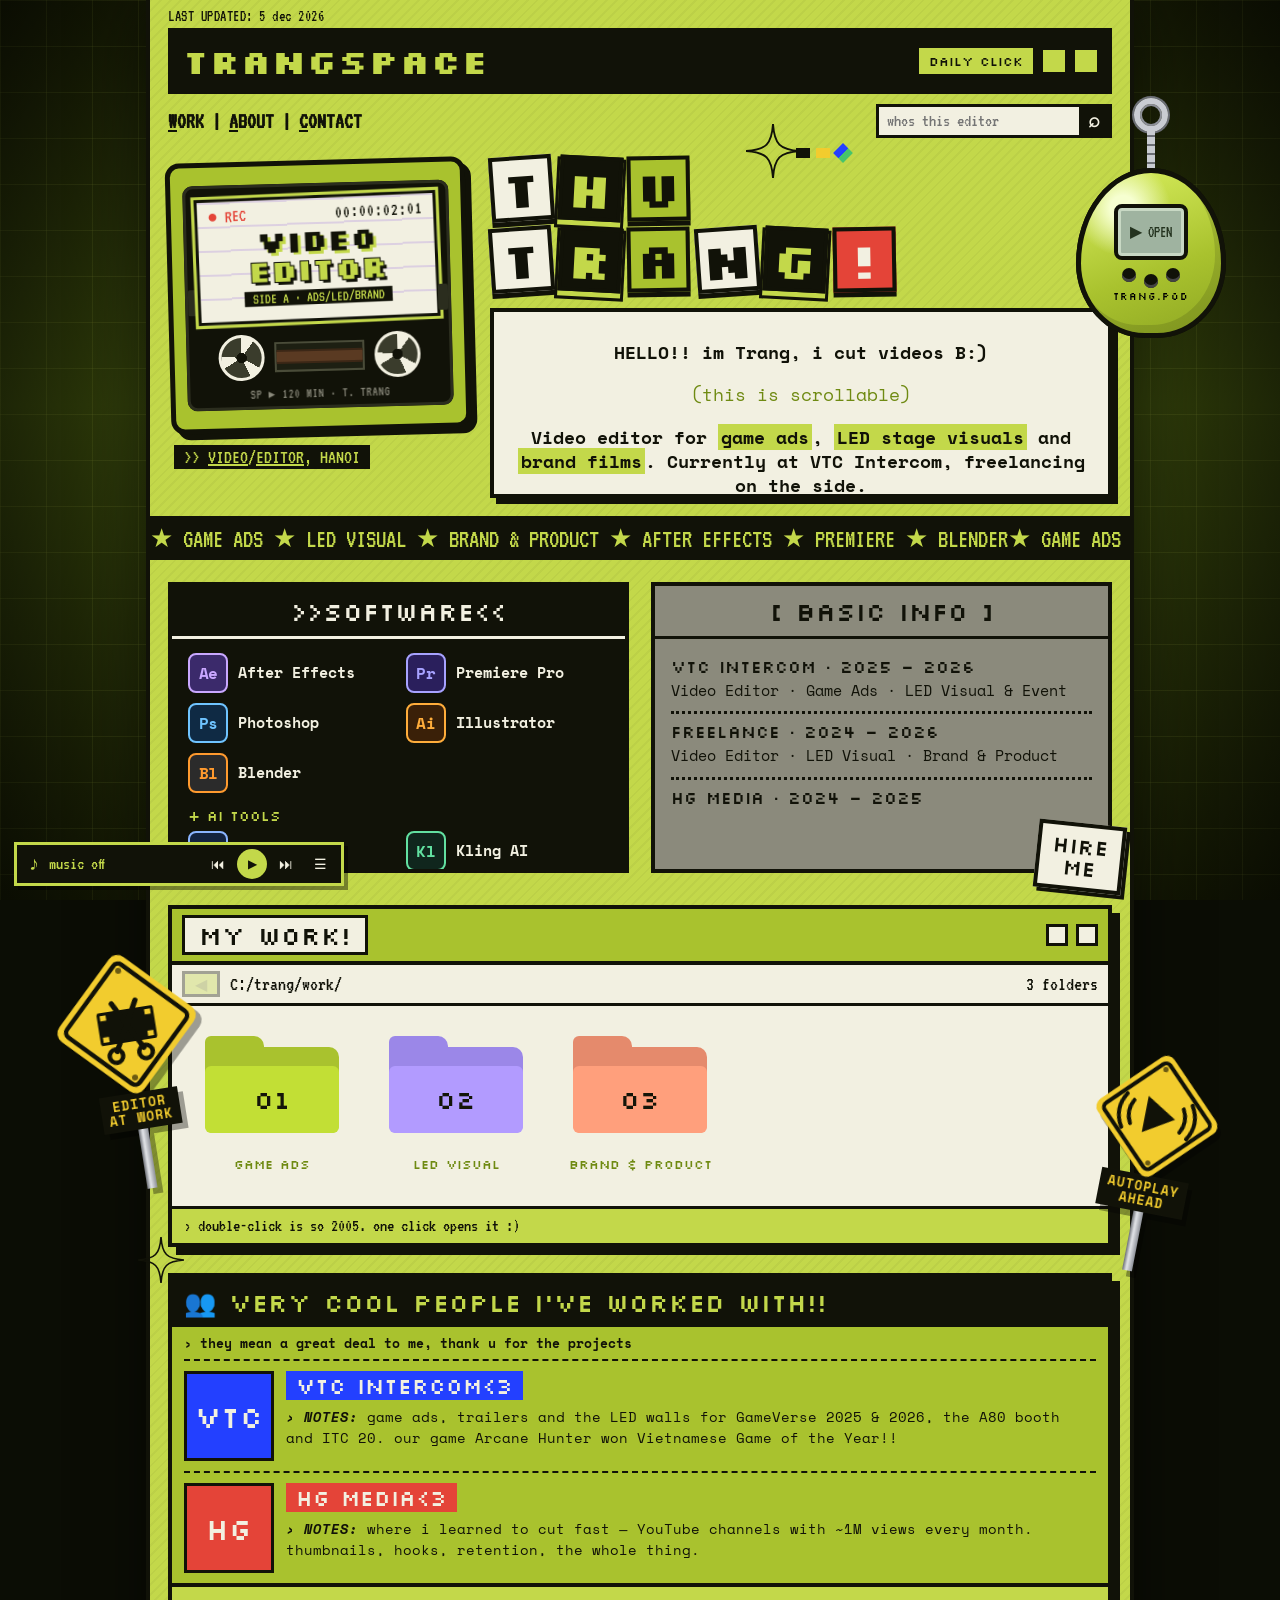
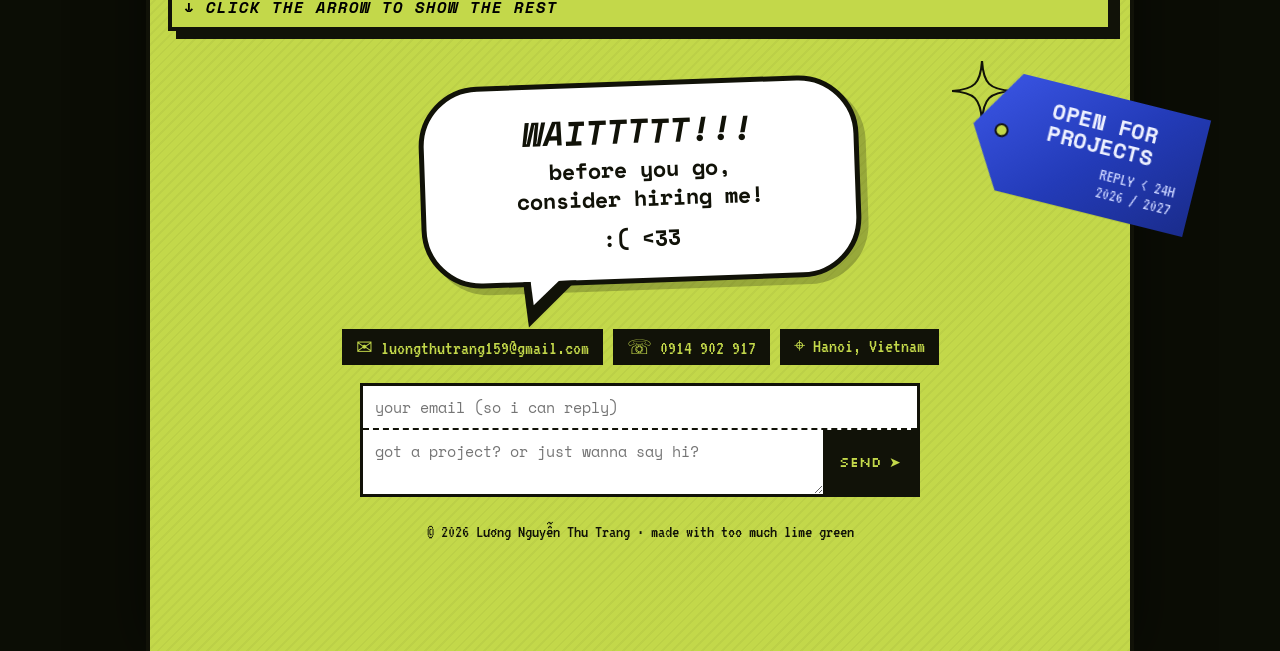
==== zine/index.html @ 5e627610 "TRANGSPACE: no links to the clean version Co-Authored-By: Claude Opus 5.5 <noreply@anthropic.com> Cl" ====
<!DOCTYPE html>
<html lang="en">
<head>
<meta charset="utf-8">
<meta name="viewport" content="width=device-width, initial-scale=1">
<title>TRANGSPACE ★ Lương Nguyễn Thu Trang — Video Editor</title>
<meta name="description" content="Thu Trang — video editor for game ads, LED visuals and brand films. The scrapbook edition.">
<link rel="preconnect" href="https://fonts.googleapis.com">
<link rel="preconnect" href="https://fonts.gstatic.com" crossorigin>
<link href="https://fonts.googleapis.com/css2?family=Silkscreen:wght@400;700&family=VT323&family=Bungee+Shade&family=Space+Mono:ital,wght@0,400;0,700;1,700&display=swap" rel="stylesheet">
<link rel="stylesheet" href="/zine/zine.css">
</head>
<body>
<div class="bg" aria-hidden="true"></div>

<div class="page">
  <!-- top bar -->
  <header class="top">
    <p class="updated">LAST UPDATED: <span id="updated"></span></p>
    <div class="titlebar">
      <a class="logo" href="/zine/">TRANGSPACE</a>
      <button class="daily" type="button" id="daily" title="Opens a random video">DAILY CLICK</button>
      <span class="sq" aria-hidden="true"></span><span class="sq" aria-hidden="true"></span>
    </div>
    <nav class="navrow" aria-label="Main">
      <a href="#work"><u>W</u>ORK</a> | <a href="#about"><u>A</u>BOUT</a> | <a href="#contact"><u>C</u>ONTACT</a>
      <label class="search"><span class="sr">Search videos</span><input id="search" type="search" placeholder="whos this editor" autocomplete="off"><span class="mag" aria-hidden="true">⌕</span></label>
    </nav>
  </header>

  <!-- hero -->
  <section class="hero" id="about">
    <button class="charm" id="charm" type="button" aria-label="Open the keychain" aria-pressed="false">
      <span class="charm-ring" aria-hidden="true"></span><span class="charm-chain" aria-hidden="true"></span>
      <span class="pod">
        <span class="pod-in"><img id="face" alt="Thu Trang" hidden><span class="pix-face" id="pix-face" aria-hidden="true"></span><span class="pod-hi">hi! it's me :)</span></span>
        <span class="pod-lid" aria-hidden="true"><span class="lid-screen"><span class="lid-txt">▶ OPEN</span></span><span class="lid-btns"><i></i><i></i><i></i></span><span class="lid-brand">trang.pod</span></span>
      </span>
    </button>
    <svg class="spark sp1" viewBox="0 0 40 40" aria-hidden="true"><path d="M20 0C21 15 25 19 40 20C25 21 21 25 20 40C19 25 15 21 0 20C15 19 19 15 20 0Z"/></svg>
    <span class="ui-glyphs" aria-hidden="true"><i class="g-sq"></i><i class="g-sq y"></i><i class="g-dia"></i></span>
    <div class="pfp">
      <div class="pfp-frame">
        <div class="tape" role="img" aria-label="VHS tape labelled Video Editor">
          <div class="tape-label">
            <div class="tape-top"><span class="rec">● REC</span><span class="tc" id="tc">00:00:00:00</span></div>
            <b class="t1">VIDEO</b>
            <b class="t2">EDITOR</b>
            <span class="side">SIDE A · ADS/LED/BRAND</span>
          </div>
          <div class="tape-body"><i class="reel"></i><span class="tape-win"><span class="tape-band"></span></span><i class="reel"></i></div>
          <span class="tape-foot">SP ▸ 120 MIN · T. TRANG</span>
        </div>
      </div>
      <p class="pfp-tag">&gt;&gt; <u>VIDEO</u>/<u>EDITOR</u>, HANOI</p>
    </div>
    <div class="hello">
      <h1 class="keys" aria-label="Thu Trang"><span class="w1"><i>T</i><i>H</i><i>U</i></span><span class="w2"><i>T</i><i>R</i><i>A</i><i>N</i><i>G</i><i class="bang">!</i></span></h1>
      <div class="scrollbox paper" tabindex="0">
        <p>HELLO!! im Trang, i cut videos B:)</p>
        <p class="hint">(this is scrollable)</p>
        <p>Video editor for <mark>game ads</mark>, <mark>LED stage visuals</mark> and <mark>brand films</mark>. Currently at VTC Intercom, freelancing on the side.</p>
        <p>~ scroll more for the stuff below ~</p>
      </div>
    </div>
  </section>

  <div class="marquee" aria-hidden="true"><div><span>★ GAME ADS ★ LED VISUAL ★ BRAND &amp; PRODUCT ★ AFTER EFFECTS ★ PREMIERE ★ BLENDER </span><span>★ GAME ADS ★ LED VISUAL ★ BRAND &amp; PRODUCT ★ AFTER EFFECTS ★ PREMIERE ★ BLENDER </span></div></div>

  <section class="row2">
    <div class="win dark">
      <h2 class="win-h">&gt;&gt;Software&lt;&lt;</h2>
      <div class="scrollbox" tabindex="0">
        <ul class="tools" id="soft"></ul>
        <p class="tools-h">+ AI TOOLS</p>
        <ul class="tools" id="ai"></ul>
      </div>
    </div>
    <div class="win grey">
      <h2 class="win-h">[ BASIC INFO ]</h2>
      <div class="scrollbox" tabindex="0" id="exp"></div>
      <span class="label-sticker">HIRE<br>ME</span>
    </div>
  </section>

  <!-- work: a file explorer -->
  <section class="win explorer" id="work" aria-labelledby="work-h">
    <figure class="sign sign-a" aria-hidden="true">
      <svg viewBox="0 0 200 200"><g transform="rotate(45 100 100)"><rect x="30" y="30" width="140" height="140" rx="14" class="sg-face"/><rect x="40" y="40" width="120" height="120" rx="8" class="sg-line"/></g>
        <circle cx="100" cy="28" r="4" class="sg-bolt"/><circle cx="100" cy="172" r="4" class="sg-bolt"/>
        <g class="sg-ico"><rect x="62" y="80" width="76" height="44" rx="3"/><g fill="#f2cc2e"><rect x="66" y="84" width="8" height="7"/><rect x="66" y="113" width="8" height="7"/><rect x="126" y="84" width="8" height="7"/><rect x="126" y="113" width="8" height="7"/></g>
          <path d="M84 70l34 64M116 70l-34 64" stroke="#111208" stroke-width="7" stroke-linecap="round"/><circle cx="80" cy="140" r="9" fill="none" stroke="#111208" stroke-width="6"/><circle cx="120" cy="140" r="9" fill="none" stroke="#111208" stroke-width="6"/></g></svg>
      <figcaption>EDITOR<br>AT WORK</figcaption>
    </figure>
    <figure class="sign sign-b" aria-hidden="true">
      <svg viewBox="0 0 200 200"><g transform="rotate(45 100 100)"><rect x="30" y="30" width="140" height="140" rx="14" class="sg-face"/><rect x="40" y="40" width="120" height="120" rx="8" class="sg-line"/></g>
        <circle cx="100" cy="28" r="4" class="sg-bolt"/><circle cx="100" cy="172" r="4" class="sg-bolt"/>
        <g class="sg-ico"><path d="M82 72v56l46-28z"/><path d="M62 82q-10 18 0 36M50 74q-16 26 0 52M138 82q10 18 0 36M150 74q16 26 0 52" fill="none" stroke="#111208" stroke-width="6" stroke-linecap="round"/></g></svg>
      <figcaption>AUTOPLAY<br>AHEAD</figcaption>
    </figure>
    <svg class="spark sp2" viewBox="0 0 40 40" aria-hidden="true"><path d="M20 0C21 15 25 19 40 20C25 21 21 25 20 40C19 25 15 21 0 20C15 19 19 15 20 0Z"/></svg>
    <div class="xp-title"><h2 id="work-h">MY WORK!</h2><span class="sq" aria-hidden="true"></span><span class="sq" aria-hidden="true"></span></div>
    <div class="xp-bar"><button type="button" id="xp-back" aria-label="Back">◀</button><span id="xp-path">C:/trang/work/</span><span id="xp-count"></span></div>
    <div class="xp-files" id="xp-files" aria-live="polite"></div>
    <p class="xp-foot" id="xp-foot"></p>
  </section>


  <section class="win people" aria-labelledby="ppl-h">
    <h2 class="ppl-h" id="ppl-h"><span aria-hidden="true">👥</span> VERY COOL PEOPLE I'VE WORKED WITH!!</h2>
    <p class="ppl-sub">› they mean a great deal to me, thank u for the projects</p>
    <div class="ppl-list" id="ppl"></div>
    <button class="ppl-more" type="button" id="ppl-more">↓ <i>CLICK THE ARROW TO SHOW THE REST</i></button>
  </section>

  <section class="bye" id="contact">
    <a class="arrow-sign" href="#ask" aria-label="Open for projects — write to me">
      <span class="as-pin" aria-hidden="true"></span>
      <span class="as-t">OPEN FOR<br>PROJECTS</span>
      <span class="as-d">REPLY &lt; 24H<br>2026 / 2027</span>
    </a>
    <svg class="spark sp3" viewBox="0 0 40 40" aria-hidden="true"><path d="M20 0C21 15 25 19 40 20C25 21 21 25 20 40C19 25 15 21 0 20C15 19 19 15 20 0Z"/></svg>
    <div class="bubble">
      <p class="b1"><i>WAITTTTT!!!</i></p>
      <p class="b2">before you go,<br>consider hiring me!</p>
      <p class="face">:( &lt;33</p>
    </div>
    <div class="contact-pills">
      <button type="button" class="pill" id="mail"></button>
      <a class="pill" id="tel"></a>
      <span class="pill" id="loc"></span>
    </div>
    <form class="ask" id="ask">
      <label class="sr" for="q-from">Your email</label>
      <input id="q-from" type="email" required placeholder="your email (so i can reply)" autocomplete="email">
      <label class="sr" for="q">Message</label>
      <textarea id="q" required rows="2" placeholder="got a project? or just wanna say hi?"></textarea>
      <button type="submit" aria-label="Send message">SEND ➤</button>
      <p class="ask-status" id="ask-status" role="status"></p>
    </form>
    <p class="foot">© <span id="yr"></span> Lương Nguyễn Thu Trang · made with too much lime green</p>
  </section>
</div>

<!-- video player window -->
<div class="player" id="player" hidden>
  <div class="pl-win" role="dialog" aria-modal="true" aria-labelledby="pl-title">
    <div class="xp-title"><h2 id="pl-title">player.exe</h2><button type="button" class="pl-x" data-close aria-label="Close">✕</button></div>
    <div class="pl-screen" id="pl-screen"></div>
    <div class="pl-bar"><button type="button" data-step="-1" aria-label="Previous video">◀ PREV</button><span id="pl-count"></span><button type="button" data-step="1" aria-label="Next video">NEXT ▶</button></div>
  </div>
</div>
<!-- mini music player, bottom-left corner -->
<aside class="mini" id="mini" aria-label="Music player">
  <div class="mini-list" id="mini-list" hidden><p class="mini-lh">&gt;&gt; BANGER MUSIC !!</p><ol id="tracks"></ol></div>
  <div class="mini-bar">
    <span class="mini-ico" aria-hidden="true">♪</span>
    <span class="mini-now" id="now">music off</span>
    <button type="button" data-m="prev" aria-label="Previous song">⏮</button>
    <button type="button" data-m="play" class="mini-play" aria-label="Play">▶</button>
    <button type="button" data-m="next" aria-label="Next song">⏭</button>
    <button type="button" data-m="list" aria-label="Show playlist" aria-expanded="false">☰</button>
  </div>
</aside>
<audio id="bgm" preload="none"></audio>

<script src="/data.js"></script>
<script src="/zine/zine.js"></script>
</body>
</html>
---- zine/zine.css ----
/* TRANGSPACE — the scrapbook edition: lime + black, pixel type, old-web windows */
:root {
  --lime: #c3d84a; --lime-2: #a9c22e; --lime-d: #6f8a12; --ink: #111208; --cream: #f2f0e1; --grey: #8b8a7c;
  --purple: #7a3fe0; --red: #e44438; --blue: #2340ff;
  --pix: "Silkscreen", monospace; --mono: "Space Mono", monospace; --term: "VT323", monospace;
}
* { box-sizing: border-box; }
html { scroll-behavior: smooth; }
body { margin: 0; color: var(--ink); font: 15px/1.45 var(--mono); background: #0b0d05; min-height: 100vh; overflow-x: hidden; }
.sr { position: absolute; width: 1px; height: 1px; overflow: hidden; clip: rect(0 0 0 0); }
a { color: inherit; }
button { font: inherit; cursor: pointer; }

/* background: lime grid fading to black at the sides */
.bg { position: fixed; inset: 0; z-index: -1; pointer-events: none;
  background:
    radial-gradient(ellipse 60% 120% at 50% 50%, transparent 30%, rgba(0,0,0,.85) 100%),
    linear-gradient(rgba(195,216,74,.22) 1px, transparent 1px) 0 0 / 46px 46px,
    linear-gradient(90deg, rgba(195,216,74,.22) 1px, transparent 1px) 0 0 / 46px 46px,
    linear-gradient(180deg, #2c3509, #536a12 45%, #2c3509); }

.page { width: min(980px, 100% - 24px); margin: 0 auto; padding: 8px 0 110px;
  background: repeating-linear-gradient(135deg, rgba(0,0,0,.035) 0 2px, transparent 2px 7px), var(--lime);
  box-shadow: 0 0 0 4px var(--ink), 0 0 60px rgba(0,0,0,.6); position: relative; }

/* ---------- top bar ---------- */
.top { padding: 0 18px; }
.updated { margin: 0 0 4px; font: 16px var(--term); letter-spacing: .5px; }
.titlebar { display: flex; align-items: center; gap: 10px; background: var(--ink); padding: 8px 12px; border: 3px solid var(--ink); }
.logo { font: 700 clamp(22px, 4vw, 34px) var(--pix); color: var(--lime); text-decoration: none; letter-spacing: 1px; margin-right: auto; }
.daily { font: 400 13px var(--pix); background: var(--lime); color: var(--ink); border: 0; padding: 5px 10px; }
.daily:hover { background: var(--cream); }
.sq { width: 22px; height: 22px; background: var(--lime); display: inline-block; flex: none; }
.navrow { display: flex; align-items: center; flex-wrap: wrap; gap: 8px; margin: 10px 0 0; font: 700 17px var(--term); font-size: 22px; }
.navrow a { text-decoration: none; } .navrow a:hover { background: var(--ink); color: var(--lime); }
.search { margin-left: auto; display: flex; align-items: center; background: var(--cream); border: 3px solid var(--ink); }
.search input { border: 0; background: transparent; font: 18px var(--term); padding: 2px 8px; width: 200px; outline: none; }
.mag { background: var(--ink); color: var(--cream); width: 30px; text-align: center; font-size: 20px; line-height: 28px; }

/* ---------- shared window bits ---------- */
.win { position: relative; border: 4px solid var(--ink); }
.win-h { margin: 0; padding: 8px 10px; font: 400 clamp(20px, 2.6vw, 26px) var(--pix); text-align: center; border-bottom: 3px solid currentColor; }
.win-h.left { text-align: left; display: inline-block; border: 0; background: var(--ink); color: var(--lime); padding: 2px 12px; margin: -2px 0 8px -2px; font-size: 18px; }
.dark { background: var(--ink); color: var(--cream); }
.grey { background: var(--grey); color: var(--ink); }
.scrollbox { max-height: 170px; overflow-y: auto; padding: 10px 16px; font: 700 18px/1.35 var(--mono); }
.scrollbox::-webkit-scrollbar { width: 16px; } .scrollbox { scrollbar-width: auto; scrollbar-color: var(--cream) transparent; }
.scrollbox::-webkit-scrollbar-thumb { background: var(--cream); border: 3px solid var(--ink); }
.scrollbox::-webkit-scrollbar-track { background: rgba(255,255,255,.12); }
.scrollbox:focus-visible { outline: 3px dashed var(--lime); outline-offset: -6px; }
.center { text-align: center; } .dim { opacity: .75; font-size: 15px; }
/* software tiles */
.tools { list-style: none; margin: 4px 0; padding: 0; display: grid; grid-template-columns: repeat(auto-fill, minmax(150px, 1fr)); gap: 10px 14px; }
.tools li { display: flex; align-items: center; gap: 10px; font: 700 15px/1.15 var(--mono); }
.app { flex: none; width: 40px; height: 40px; display: grid; place-items: center; border: 2px solid; border-radius: 8px; font: 700 16px var(--mono); letter-spacing: -.5px; }
.tools-h { margin: 14px 0 6px; font: 400 14px var(--pix); color: var(--lime); }
.row2 .dark .scrollbox { max-height: 230px; }
mark { background: var(--lime); color: var(--ink); padding: 0 3px; }

/* ---------- hero ---------- */
.hero { position: relative; display: grid; grid-template-columns: 300px 1fr; gap: 22px; padding: 22px 18px 18px; align-items: start; }
.pfp { position: relative; }
.pfp-frame { background: var(--lime-2); border: 5px solid var(--ink); border-radius: 14px; padding: 18px 12px; box-shadow: 6px 6px 0 var(--ink); rotate: -1.5deg; }
/* VHS tape (replaces the old sticker) */
.tape { position: relative; background: var(--ink); border-radius: 10px; padding: 12px 12px 8px; box-shadow: inset 0 0 0 3px #2b2d1e; }
.tape::before, .tape::after { content: ""; position: absolute; top: 46%; width: 10px; height: 26px; background: #2b2d1e; border-radius: 2px; }
.tape::before { left: 3px; } .tape::after { right: 3px; }
.tape-label { background: var(--cream); border: 3px solid var(--ink); outline: 3px solid var(--lime); padding: 6px 10px 8px; text-align: center; rotate: -1deg;
  background-image: repeating-linear-gradient(0deg, transparent 0 22px, rgba(122,63,224,.18) 22px 24px); }
.tape-top { display: flex; justify-content: space-between; font: 18px/1 var(--term); margin-bottom: 4px; }
.rec { color: var(--red); animation: blink 1s steps(1) infinite; }
.tc { letter-spacing: 1px; }
.tape-label { container-type: inline-size; }
/* sized to the label's own width so the wide pixel font never runs past the edge ("EDITOR" = 6 wide letters) */
.tape-label b { display: block; font: 700 30px/.95 var(--pix); font-size: min(14cqi, 50px); letter-spacing: 0; white-space: nowrap; }
.t1 { color: var(--ink); text-shadow: 3px 3px 0 var(--lime); }
.t2 { color: var(--lime); -webkit-text-stroke: 2px var(--ink); paint-order: stroke fill; text-shadow: 3px 3px 0 var(--ink); }
.side { display: inline-block; margin-top: 6px; font: 15px var(--term); white-space: nowrap; max-width: 100%; overflow: hidden; background: var(--ink); color: var(--lime); padding: 0 8px; }
.tape-body { display: flex; align-items: center; justify-content: center; gap: 10px; margin: 12px auto 6px; }
.reel { width: 46px; height: 46px; border-radius: 50%; background:
    radial-gradient(circle, var(--ink) 0 18%, transparent 19%),
    conic-gradient(var(--cream) 0 10%, #3a3c2c 0 33.3%, var(--cream) 0 43.3%, #3a3c2c 0 66.6%, var(--cream) 0 76.6%, #3a3c2c 0);
  border: 3px solid var(--cream); animation: spin 2.4s linear infinite; }
.tape-win { width: 90px; height: 30px; background: #1d1f12; border: 2px solid #4a4c39; display: grid; place-items: center; overflow: hidden; }
.tape-band { width: 140%; height: 10px; background: #5a3a22; box-shadow: 0 0 0 2px #3c2716; }
.tape-foot { display: block; text-align: center; font: 13px var(--term); color: var(--grey); letter-spacing: 1px; }
.pfp-frame:hover .reel { animation-duration: .6s; }   /* fast-forward on hover */
@keyframes spin { to { rotate: 360deg; } }
@keyframes blink { 50% { opacity: 0; } }
@media (prefers-reduced-motion: reduce) { .reel, .rec { animation: none; } }
.pfp-tag { display: inline-block; margin: 14px 0 0 6px; background: var(--ink); color: var(--lime); font: 20px var(--term); padding: 2px 10px; }
.deco-star { position: absolute; width: 70px; filter: brightness(0); }
.s1 { left: -34px; bottom: -40px; rotate: -18deg; }
.hello { position: relative; }
.keys { margin: -4px 0 16px; display: flex; flex-wrap: wrap; gap: 6px 22px; font: 700 clamp(30px, 4.6vw, 50px)/1 var(--pix); }
.keys span { display: flex; gap: 6px; }
.keys i { font-style: normal; display: grid; place-items: center; width: 1.25em; height: 1.3em; border: 4px solid var(--ink); box-shadow: 0 5px 0 var(--ink);
  background: var(--cream); color: var(--ink); transition: translate .12s, box-shadow .12s; }
.keys i:nth-child(3n+1) { rotate: -4deg; } .keys i:nth-child(3n+2) { rotate: 3deg; background: var(--ink); color: var(--lime); border-color: var(--ink); box-shadow: 0 5px 0 var(--lime), 0 5px 0 3px var(--ink); }
.keys i:nth-child(3n) { rotate: -1deg; background: var(--lime-2); }
.keys .bang { background: var(--red) !important; color: var(--cream) !important; }
.keys i:hover { translate: 0 5px; box-shadow: 0 0 0 var(--ink); }   /* press the key */
.paper { background: var(--cream); border: 4px solid var(--ink); box-shadow: 6px 6px 0 var(--ink); text-align: center; max-height: 190px; }
.paper .hint { color: var(--lime-d); font-weight: 400; }

.marquee { overflow: hidden; background: var(--ink); color: var(--lime); font: 26px var(--term); white-space: nowrap; border-block: 3px solid var(--ink); }
.marquee div { display: inline-flex; animation: marq 22s linear infinite; }
.marquee span { padding: 4px 0; }
@keyframes marq { to { transform: translateX(-50%); } }

.row2 { display: grid; grid-template-columns: 1fr 1fr; gap: 22px; padding: 22px 18px; }
.exp-item { padding: 6px 0 10px; border-bottom: 3px dotted var(--ink); }
.exp-item:last-child { border: 0; }
.exp-item b { font: 400 17px var(--pix); display: block; }
.exp-item span { font: 400 15px var(--mono); }
.label-sticker { position: absolute; right: -16px; bottom: -22px; background: var(--cream); color: var(--ink); border: 4px solid var(--ink);
  font: 400 22px/1 var(--pix); padding: 8px 12px; rotate: 6deg; box-shadow: 4px 4px 0 var(--ink); text-align: center; }

/* ---------- work explorer ---------- */
.explorer { margin: 10px 18px 26px; background: var(--cream); box-shadow: 8px 8px 0 var(--ink); }
.xp-title { display: flex; align-items: center; gap: 8px; background: var(--lime-2); border-bottom: 4px solid var(--ink); padding: 6px 10px; }
.xp-title h2 { margin: 0 auto 0 0; font: 400 26px var(--pix); background: var(--cream); border: 3px solid var(--ink); padding: 0 14px; }
.xp-title .sq { background: var(--cream); border: 3px solid var(--ink); }
.xp-bar { display: flex; align-items: center; gap: 10px; padding: 6px 10px; border-bottom: 3px solid var(--ink); font: 20px var(--term); }
.xp-bar button { border: 3px solid var(--ink); background: var(--lime); padding: 0 10px; font: 16px var(--pix); }
.xp-bar button:disabled { opacity: .35; cursor: default; }
#xp-path { flex: 1; overflow: hidden; text-overflow: ellipsis; white-space: nowrap; }
.xp-files { display: grid; grid-template-columns: repeat(auto-fill, minmax(150px, 1fr)); gap: 20px 16px; padding: 18px 16px; min-height: 200px; }
.file { display: flex; flex-direction: column; align-items: center; gap: 6px; border: 0; background: none; padding: 6px; text-align: center; color: var(--ink); }
.file:hover, .file:focus-visible { background: rgba(195,216,74,.5); outline: 2px dotted var(--ink); }
.file .thumb { width: 100%; aspect-ratio: 1; display: grid; place-items: center; background: var(--ink) center / cover; border: 3px solid var(--ink);
  box-shadow: 4px 4px 0 rgba(0,0,0,.25); overflow: hidden; position: relative; }
.file .thumb.v { aspect-ratio: 9 / 13; } .file .thumb.w { aspect-ratio: 16 / 10; }
.file .thumb video { width: 100%; height: 100%; object-fit: cover; }
.file .thumb .pv { position: absolute; inset: 0; width: 100%; height: 100%; border: 0; object-fit: cover; pointer-events: none; }
.file .thumb iframe.pv { width: 300%; left: -100%; }           /* fill the square: crop the sides of a 16:9 player */
.file .thumb.v iframe.pv { width: 100%; left: 0; height: 100%; }
.file.loading .thumb::before { content: "loading…"; position: absolute; left: 6px; top: 4px; z-index: 1; font: 15px var(--term); color: var(--lime); background: var(--ink); padding: 0 4px; }
.file.playing .thumb { outline: 3px solid var(--lime); outline-offset: 2px; }
.file.playing .thumb::after { content: "● LIVE"; color: var(--red); font: 14px var(--term); z-index: 1; }
.file .thumb::after { content: "▶"; position: absolute; right: 6px; bottom: 4px; color: var(--lime); font-size: 14px; text-shadow: 1px 1px 0 var(--ink); }
.file.folder .thumb { background: none; border: 0; box-shadow: none; aspect-ratio: 1.3; }
.file.folder .thumb::after { content: none; }
.fold { width: 86%; height: 72%; position: relative; background: var(--grey); border-radius: 4px 10px 8px 8px; }
.fold::before { content: ""; position: absolute; left: 0; top: -12%; width: 44%; height: 20%; background: inherit; border-radius: 6px 10px 0 0; }
.fold i { position: absolute; inset: 22% 0 0; background: inherit; filter: brightness(1.15); border-radius: 6px; display: grid; place-items: center; font: 400 26px var(--pix); color: var(--ink); font-style: normal; }
.folder.c1 .fold { background: var(--lime-2); } .folder.c2 .fold { background: #9b87e8; } .folder.c3 .fold { background: #e58a6c; }
.file .name { font: 18px/1.05 var(--term); word-break: break-word; }
.file.folder .name { font: 400 13px var(--pix); color: var(--lime-d); }
.file.ph .thumb { background: repeating-linear-gradient(45deg, #2a2b22 0 8px, #34352b 8px 16px); color: var(--grey); font: 15px var(--term); }
.xp-foot { margin: 0; padding: 8px 12px; border-top: 3px solid var(--ink); font: 18px var(--term); background: var(--lime); }
.xp-foot a { font-weight: 700; }
.xp-empty { grid-column: 1 / -1; font: 22px var(--term); text-align: center; padding: 30px; }

/* ---------- people ---------- */
.people { margin: 0 18px 30px; background: var(--lime-2); box-shadow: 8px 8px 0 var(--ink); }
.ppl-h { margin: 0; background: var(--ink); color: var(--lime); font: 400 clamp(18px, 2.4vw, 26px) var(--pix); padding: 8px 12px; }
.ppl-sub { margin: 6px 12px; font: 700 13px var(--mono); }
.ppl-list { padding: 0 12px; }
.person { display: grid; grid-template-columns: 90px 1fr; gap: 12px; padding: 10px 0; border-top: 2px dashed var(--ink); }
.person .av { aspect-ratio: 1; display: grid; place-items: center; border: 3px solid var(--ink); font: 400 30px var(--pix); color: var(--cream); }
.person h3 { margin: 0 0 6px; display: inline-block; font: 400 22px var(--pix); color: var(--cream); padding: 0 10px; }
.person p { margin: 0; max-height: 64px; overflow-y: auto; font: 14px var(--mono); padding-right: 6px; }
.person p b { font-style: italic; }
.ppl-more { display: block; width: 100%; border: 0; border-top: 4px solid var(--ink); background: var(--lime); text-align: left; padding: 8px 12px; font: 700 16px var(--mono); letter-spacing: 1px; }
.ppl-more:hover { background: var(--cream); }

/* ---------- goodbye ---------- */
.bye { position: relative; padding: 10px 18px 0; text-align: center; }
.bubble { position: relative; display: block; width: min(440px, 100%); margin: 10px auto 46px; padding: 26px 34px 24px; background: #fff; border: 5px solid var(--ink);
  border-radius: 60px; text-align: center; rotate: -2deg; box-shadow: 7px 7px 0 rgba(0,0,0,.22); }
.bubble::after, .bubble::before { content: ""; position: absolute; top: 100%; clip-path: polygon(0 0, 100% 0, 8% 100%); }
.bubble::after { left: 22%; width: 54px; height: 46px; margin-top: 0; background: var(--ink); }          /* outline of the tail */
.bubble::before { left: calc(22% + 7px); width: 36px; height: 30px; margin-top: -6px; background: #fff; z-index: 1; }   /* white inside, covers the bubble's border */
.bubble p { margin: 0; }
.bubble .b1 { font: 700 clamp(24px, 3.2vw, 34px)/1.1 var(--mono); }
.bubble .b2 { margin-top: 6px; font: 700 clamp(17px, 2.1vw, 22px)/1.3 var(--mono); }
.bubble .face { margin-top: 8px; font: 700 22px var(--mono); }
.contact-pills { display: flex; flex-wrap: wrap; justify-content: center; gap: 10px; margin-bottom: 18px; }
.pill { background: var(--ink); color: var(--lime); border: 0; padding: 6px 14px; font: 20px var(--term); text-decoration: none; }
.pill:hover { background: var(--cream); color: var(--ink); }
.ask { display: grid; grid-template-columns: 1fr auto; max-width: 560px; margin: 0 auto; background: #fff; border: 3px solid var(--ink); text-align: left; }
.ask input, .ask textarea { border: 0; padding: 10px 12px; font: 15px var(--mono); outline: none; resize: vertical; background: transparent; }
.ask input { grid-column: 1 / -1; border-bottom: 2px dashed var(--ink); }
.ask button { border: 0; background: var(--ink); color: var(--lime); padding: 0 16px; font: 400 14px var(--pix); }
.ask button:disabled { opacity: .5; }
.ask-status { grid-column: 1 / -1; margin: 0; padding: 0 12px; font: 18px var(--term); background: var(--lime); }
.ask-status:empty { display: none; }
.foot { margin: 26px 0 0; font: 18px var(--term); }

/* ---------- player window ---------- */
.player[hidden] { display: none; }
.player { position: fixed; inset: 0; z-index: 50; display: grid; place-items: center; background: rgba(8,10,3,.78); padding: 16px; }
.pl-win { width: min(1100px, 100%); background: var(--cream); border: 5px solid var(--ink); box-shadow: 10px 10px 0 var(--lime-d); }
.pl-win.vert { width: min(440px, 100%); }
.pl-win .xp-title h2 { font-size: 18px; max-width: calc(100% - 50px); overflow: hidden; text-overflow: ellipsis; white-space: nowrap; }
.pl-x { border: 3px solid var(--ink); background: var(--red); color: #fff; width: 34px; height: 30px; font: 700 15px var(--mono); }
.pl-screen { position: relative; background: #000; aspect-ratio: 16 / 9; max-height: 74vh; margin: 0 auto; }
.pl-screen iframe, .pl-screen video { position: absolute; inset: 0; width: 100%; height: 100%; border: 0; }
.pl-bar { display: flex; justify-content: space-between; align-items: center; padding: 6px 10px; border-top: 4px solid var(--ink); font: 20px var(--term); }
.pl-bar button { border: 3px solid var(--ink); background: var(--lime); font: 14px var(--pix); padding: 2px 10px; }

/* ---------- phones ---------- */
@media (max-width: 760px) {
  .hero, .row2, .music { grid-template-columns: 1fr; }
  .pfp { max-width: 300px; margin: 0 auto 14px; }
  .search { margin-left: 0; width: 100%; } .search input { flex: 1; }
  .xp-files { grid-template-columns: repeat(2, 1fr); }
  .label-sticker { right: 8px; }
  .person { grid-template-columns: 64px 1fr; }
}
@media (prefers-reduced-motion: reduce) { .marquee div { animation: none; } }

/* ---------- mini music player in the corner ---------- */
.mini { position: fixed; left: 14px; bottom: 14px; z-index: 40; font: 16px var(--term); }
.mini-bar { display: flex; align-items: center; gap: 4px; background: var(--ink); color: var(--lime); border: 3px solid var(--lime); padding: 4px 6px; box-shadow: 4px 4px 0 rgba(0,0,0,.4); }
.mini-ico { font-size: 20px; width: 22px; text-align: center; }
.mini.on .mini-ico { animation: bob .6s ease-in-out infinite alternate; }
.mini-now { width: 150px; white-space: nowrap; overflow: hidden; text-overflow: ellipsis; font-size: 18px; }
.mini-bar button { width: 30px; height: 28px; border: 0; background: none; color: var(--cream); font-size: 14px; padding: 0; }
.mini-bar button:hover { color: var(--lime); }
.mini-bar .mini-play { background: var(--lime); color: var(--ink); border-radius: 50%; width: 30px; height: 30px; font-size: 12px; }
.mini-list[hidden] { display: none; }
.mini-list { position: absolute; left: 0; bottom: calc(100% + 8px); width: 300px; max-height: 50vh; overflow-y: auto; background: var(--ink); border: 3px solid var(--lime); }
.mini-lh { margin: 0; padding: 6px 10px; font: 400 14px var(--pix); background: var(--lime); color: var(--ink); position: sticky; top: 0; }
.mini-list ol { margin: 0; padding: 4px 0; list-style: none; counter-reset: t; }
.mini-list li button { display: block; width: 100%; text-align: left; border: 0; background: none; color: var(--cream); padding: 4px 10px; font: 17px var(--term); }
.mini-list li button span { opacity: .6; }
.mini-list li button:hover { background: #26281a; }
.mini-list li.on button { background: var(--lime); color: var(--ink); }
@keyframes bob { to { translate: 0 -3px; } }
@media (max-width: 760px) { .mini-now { width: 90px; } .page { padding-bottom: 80px; } }

/* =========================================================
   stickers: retro-futuristic street signs, tape, keychain
   ========================================================= */
.page { overflow: visible; }
.spark { position: absolute; width: 46px; fill: none; stroke: var(--ink); stroke-width: 1.4; pointer-events: none; z-index: 3; }
.sp1 { right: 330px; top: -14px; width: 54px; } .sp2 { left: -34px; bottom: -40px; } .sp3 { right: 12%; top: 0; width: 60px; }
.ui-glyphs { position: absolute; right: 280px; top: 8px; display: flex; gap: 6px; align-items: center; }
.ui-glyphs i { display: block; width: 14px; height: 10px; background: var(--ink); }
.ui-glyphs .y { background: #f2cc2e; }
.g-dia { width: 14px !important; height: 14px !important; rotate: 45deg; background: linear-gradient(90deg, var(--blue) 50%, #46c46a 50%) !important; }

/* keychain */
.charm { position: absolute; right: -96px; top: -40px; z-index: 6; width: 150px; padding: 0; border: 0; background: none; transform-origin: 75px 0;
  animation: swing 3.2s ease-in-out infinite alternate; }
.charm:focus-visible { outline: 3px dashed var(--ink); outline-offset: 4px; }
.charm-ring { display: block; width: 34px; height: 34px; margin: 0 auto; border: 6px solid #c9ccd2; border-radius: 50%; box-shadow: inset 0 0 0 2px #8d9098, 0 0 0 2px #6b6e75; }
.charm-chain { display: block; width: 8px; height: 46px; margin: -4px auto 0; background: repeating-linear-gradient(180deg, #c9ccd2 0 7px, #6b6e75 7px 9px); border-radius: 3px; }
.pod { position: relative; display: block; width: 150px; height: 170px; margin-top: -6px; perspective: 600px; }
.pod-in, .pod-lid { position: absolute; inset: 0; border-radius: 50% 50% 46% 46% / 56% 56% 44% 44%; border: 5px solid var(--ink); }
.pod-in { background: var(--cream); display: grid; place-items: center; align-content: center; gap: 4px; overflow: hidden; }
.pod-in img { width: 96px; height: 96px; object-fit: cover; border-radius: 50%; border: 4px solid var(--ink); }
.pix-face { width: 84px; height: 84px; background:
    radial-gradient(circle at 34% 44%, var(--ink) 0 6px, transparent 7px), radial-gradient(circle at 66% 44%, var(--ink) 0 6px, transparent 7px),
    radial-gradient(circle at 28% 62%, #f29a9a 0 7px, transparent 8px), radial-gradient(circle at 72% 62%, #f29a9a 0 7px, transparent 8px),
    radial-gradient(ellipse 16px 9px at 50% 66%, var(--ink) 0 70%, transparent 72%),
    radial-gradient(circle, #ffe0c2 0 60%, transparent 61%),
    linear-gradient(#2a1a12 0 40%, transparent 40%);
  border-radius: 50%; border: 4px solid var(--ink); }
.pod-hi { font: 17px var(--term); background: var(--lime); padding: 0 6px; border: 2px solid var(--ink); }
.pod-lid { background: radial-gradient(circle at 30% 22%, #f6ffd0 0 8%, transparent 30%), linear-gradient(160deg, #d9ef5e, var(--lime-2) 60%, #8fa823);
  display: flex; flex-direction: column; align-items: center; justify-content: center; gap: 8px; transform-origin: 0 50%;
  transition: transform .7s cubic-bezier(.3,1.4,.4,1); backface-visibility: hidden; box-shadow: inset -6px -8px 0 rgba(0,0,0,.12); }
.lid-screen { width: 74px; height: 56px; background: #9fb3a0; border: 4px solid var(--ink); border-radius: 8px; display: grid; place-items: center;
  box-shadow: inset 0 0 0 3px #c8d8c4; }
.lid-txt { font: 16px var(--term); color: #24331f; animation: blink 1.2s steps(1) infinite; }
.lid-btns { display: flex; gap: 8px; } .lid-btns i { width: 14px; height: 14px; border-radius: 50%; background: var(--ink); box-shadow: inset 0 -3px 0 #444; }
.lid-btns i:nth-child(2) { translate: 0 6px; }
.lid-brand { font: 400 10px var(--pix); letter-spacing: 1px; }
.charm.open .pod-lid { transform: rotateY(-150deg); }
.charm.open { animation-play-state: paused; }
@keyframes swing { from { rotate: -4deg; } to { rotate: 5deg; } }

/* warning signs */
.sign { position: absolute; z-index: 4; margin: 0; width: 150px; pointer-events: none; filter: drop-shadow(5px 6px 0 rgba(0,0,0,.35)); }
.sign svg { display: block; width: 100%; }
.sg-face { fill: #f2cc2e; }
.sg-line { fill: none; stroke: #111208; stroke-width: 6; }
.sg-bolt { fill: #6b5a12; }
.sg-ico { fill: #111208; }
.sign figcaption { width: max-content; margin: -6px auto 0; background: var(--ink); color: #f2cc2e; font: 700 13px/1.1 var(--mono); text-align: center; padding: 4px 8px; letter-spacing: 1px; }
.sign-a { left: -118px; top: 40px; rotate: -9deg; }
.sign-b { right: -112px; bottom: 30px; rotate: 11deg; width: 132px; }
.sign::before { content: ""; position: absolute; left: 50%; top: 100%; width: 10px; height: 60px; margin-left: -5px; z-index: -1;
  background: linear-gradient(90deg, #6b6e75, #e4e6ea 40%, #8d9098); }   /* a bit of the pole */


/* blue arrow sign */
.arrow-sign { position: absolute; z-index: 6; right: -70px; top: 30px; width: 230px; padding: 16px 18px 14px 44px; text-decoration: none; color: #eef1ff;
  background: linear-gradient(135deg, #3c57e8, #233bb8 55%, #1a2c8c); clip-path: polygon(16% 0, 100% 0, 100% 100%, 16% 100%, 0 50%);
  rotate: 14deg; filter: drop-shadow(5px 6px 0 rgba(0,0,0,.35)); transition: rotate .3s; }
.arrow-sign:hover { rotate: 6deg; }
.as-pin { position: absolute; left: 24px; top: 50%; width: 10px; height: 10px; margin-top: -5px; border-radius: 50%; background: var(--lime); box-shadow: 0 0 0 2px #111; }
.as-t { display: block; font: 700 22px/1.05 var(--mono); letter-spacing: .5px; }
.as-d { display: block; margin-top: 8px; text-align: right; font: 18px/1 var(--term); color: #c8d2ff; }

@media (max-width: 1240px) {          /* less margin around the page: tuck the signs in */
  .sign-a { left: -60px; width: 120px; } .sign-b { right: -50px; width: 110px; }
  .charm { right: -40px; } .arrow-sign { right: -20px; }
}
@media (max-width: 760px) {
  .charm { right: 2px; top: -26px; width: 96px; transform-origin: 48px 0; }
  .pod { width: 96px; height: 110px; } .pod-in img { width: 62px; height: 62px; } .pix-face { width: 56px; height: 56px; }
  .lid-screen { width: 48px; height: 38px; } .lid-txt { font-size: 13px; } .lid-btns i { width: 10px; height: 10px; } .pod-hi { font-size: 13px; }
  .sign-a { left: -16px; top: -70px; width: 90px; } .sign-b { display: none; } .sign figcaption { font-size: 10px; }
  .arrow-sign { position: relative; right: auto; top: auto; display: block; margin: 0 auto 26px; rotate: -4deg; }
  .ui-glyphs, .sp1 { display: none; }
}
@media (prefers-reduced-motion: reduce) { .charm, .lid-txt { animation: none; } }
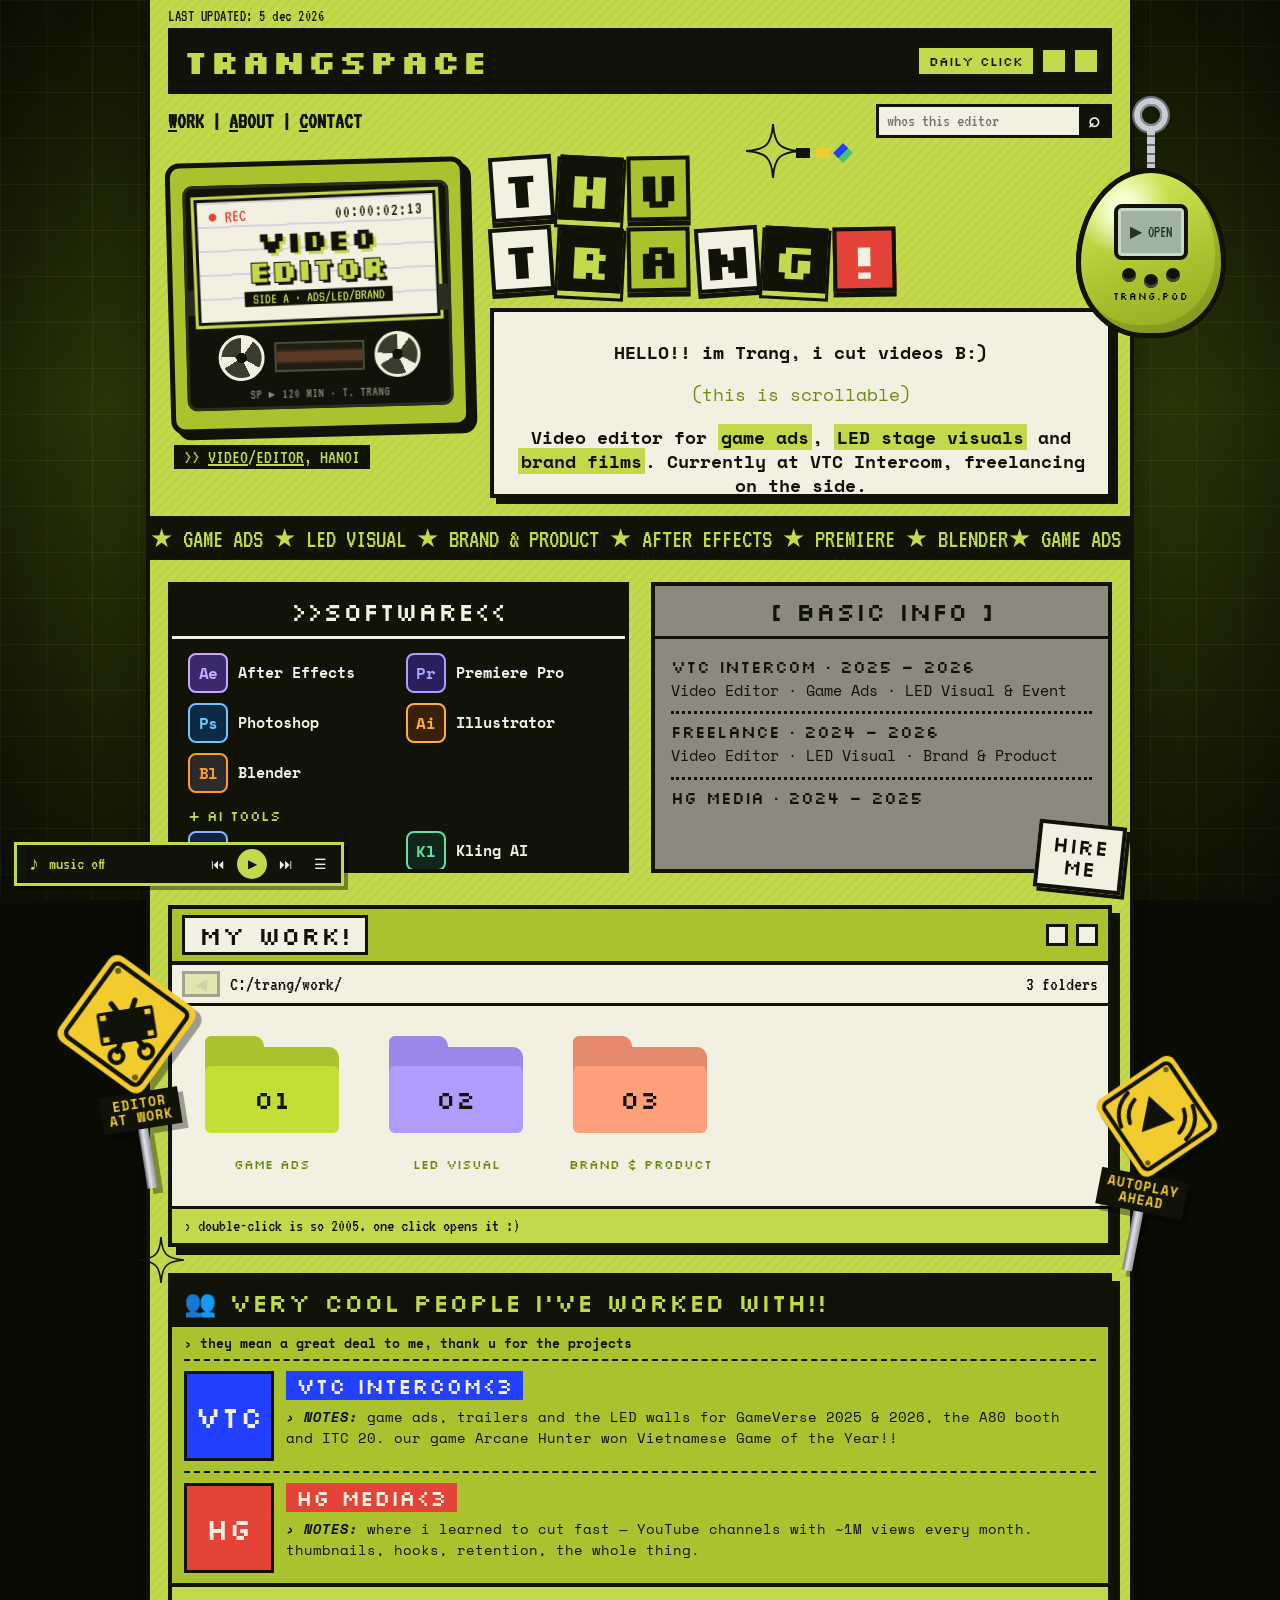
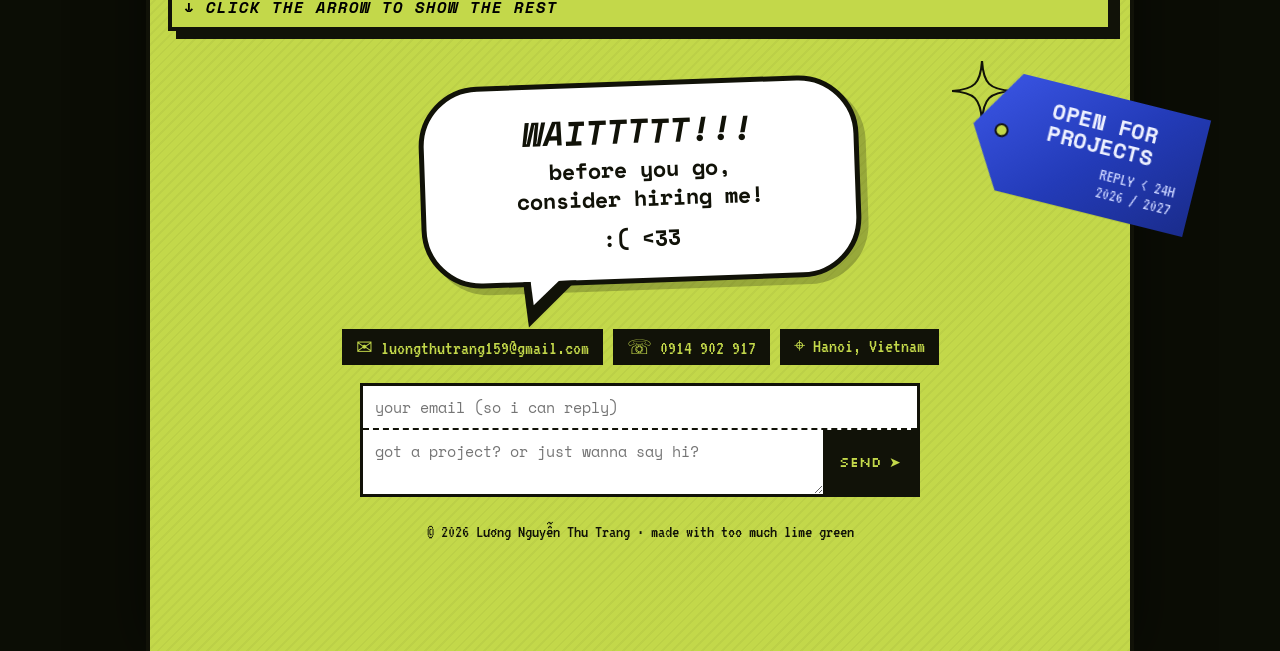
==== commit 318d09a6: "trang.pod: photo fills the whole egg; 'hi! it's me' tag drops out below when it opens Co-Authored-By" ====
--- a/zine/index.html
+++ b/zine/index.html
@@ -33,7 +33,8 @@
     <button class="charm" id="charm" type="button" aria-label="Open the keychain" aria-pressed="false">
       <span class="charm-ring" aria-hidden="true"></span><span class="charm-chain" aria-hidden="true"></span>
       <span class="pod">
-        <span class="pod-in"><img id="face" alt="Thu Trang" hidden><span class="pix-face" id="pix-face" aria-hidden="true"></span><span class="pod-hi">hi! it's me :)</span></span>
+        <span class="pod-in"><img id="face" alt="Thu Trang" hidden><span class="pix-face" id="pix-face" aria-hidden="true"></span></span>
+        <span class="pod-hi">hi! it's me :)</span>
         <span class="pod-lid" aria-hidden="true"><span class="lid-screen"><span class="lid-txt">▶ OPEN</span></span><span class="lid-btns"><i></i><i></i><i></i></span><span class="lid-brand">trang.pod</span></span>
       </span>
     </button>
--- a/zine/zine.css
+++ b/zine/zine.css
@@ -250,16 +250,18 @@
 .charm-chain { display: block; width: 8px; height: 46px; margin: -4px auto 0; background: repeating-linear-gradient(180deg, #c9ccd2 0 7px, #6b6e75 7px 9px); border-radius: 3px; }
 .pod { position: relative; display: block; width: 150px; height: 170px; margin-top: -6px; perspective: 600px; }
 .pod-in, .pod-lid { position: absolute; inset: 0; border-radius: 50% 50% 46% 46% / 56% 56% 44% 44%; border: 5px solid var(--ink); }
-.pod-in { background: var(--cream); display: grid; place-items: center; align-content: center; gap: 4px; overflow: hidden; }
-.pod-in img { width: 96px; height: 96px; object-fit: cover; border-radius: 50%; border: 4px solid var(--ink); }
-.pix-face { width: 84px; height: 84px; background:
+.pod-in { background: var(--ink); display: grid; place-items: center; overflow: hidden; }
+.pod-in img { position: absolute; inset: 0; width: 100%; height: 100%; object-fit: cover; object-position: 50% 30%; }   /* the photo fills the whole egg */
+.pix-face { width: 100%; height: 100%; background:
     radial-gradient(circle at 34% 44%, var(--ink) 0 6px, transparent 7px), radial-gradient(circle at 66% 44%, var(--ink) 0 6px, transparent 7px),
     radial-gradient(circle at 28% 62%, #f29a9a 0 7px, transparent 8px), radial-gradient(circle at 72% 62%, #f29a9a 0 7px, transparent 8px),
     radial-gradient(ellipse 16px 9px at 50% 66%, var(--ink) 0 70%, transparent 72%),
     radial-gradient(circle, #ffe0c2 0 60%, transparent 61%),
     linear-gradient(#2a1a12 0 40%, transparent 40%);
-  border-radius: 50%; border: 4px solid var(--ink); }
-.pod-hi { font: 17px var(--term); background: var(--lime); padding: 0 6px; border: 2px solid var(--ink); }
+  border-radius: 0; border: 0; }
+.pod-hi { position: absolute; left: 50%; top: 100%; z-index: -1; white-space: nowrap; font: 18px var(--term); background: var(--lime); padding: 2px 8px;
+  border: 3px solid var(--ink); box-shadow: 3px 3px 0 var(--ink); translate: -50% -60px; rotate: 0deg; opacity: 0; transition: translate .2s, opacity .15s; }
+.charm.open .pod-hi { opacity: 1; translate: -50% 10px; rotate: -5deg; transition: translate .7s .35s cubic-bezier(.3,1.6,.5,1), rotate .7s .35s, opacity .1s .35s; }   /* drops out from under the egg */
 .pod-lid { background: radial-gradient(circle at 30% 22%, #f6ffd0 0 8%, transparent 30%), linear-gradient(160deg, #d9ef5e, var(--lime-2) 60%, #8fa823);
   display: flex; flex-direction: column; align-items: center; justify-content: center; gap: 8px; transform-origin: 0 50%;
   transition: transform .7s cubic-bezier(.3,1.4,.4,1); backface-visibility: hidden; box-shadow: inset -6px -8px 0 rgba(0,0,0,.12); }
@@ -302,8 +304,8 @@
 }
 @media (max-width: 760px) {
   .charm { right: 2px; top: -26px; width: 96px; transform-origin: 48px 0; }
-  .pod { width: 96px; height: 110px; } .pod-in img { width: 62px; height: 62px; } .pix-face { width: 56px; height: 56px; }
-  .lid-screen { width: 48px; height: 38px; } .lid-txt { font-size: 13px; } .lid-btns i { width: 10px; height: 10px; } .pod-hi { font-size: 13px; }
+  .pod { width: 96px; height: 110px; } 
+  .lid-screen { width: 48px; height: 38px; } .lid-txt { font-size: 13px; } .lid-btns i { width: 10px; height: 10px; } .pod-hi { font-size: 14px; }
   .sign-a { left: -16px; top: -70px; width: 90px; } .sign-b { display: none; } .sign figcaption { font-size: 10px; }
   .arrow-sign { position: relative; right: auto; top: auto; display: block; margin: 0 auto 26px; rotate: -4deg; }
   .ui-glyphs, .sp1 { display: none; }
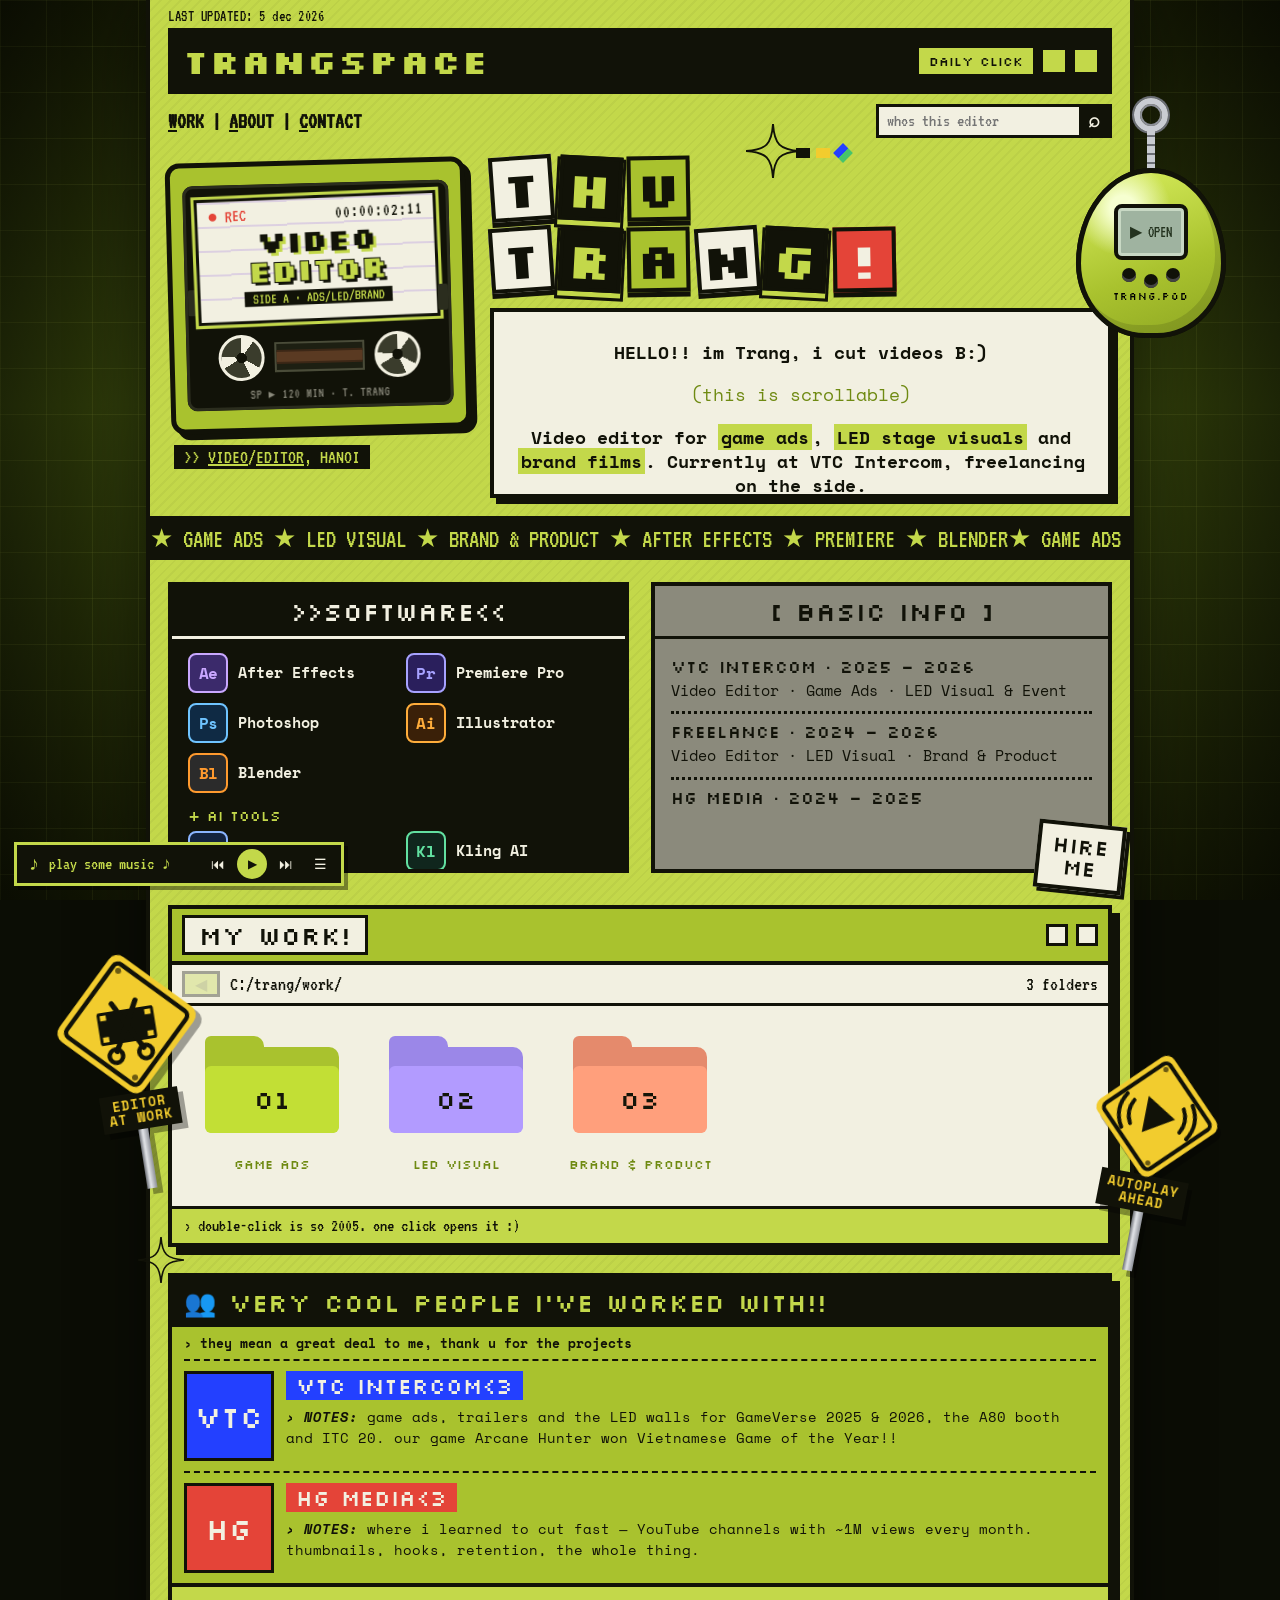
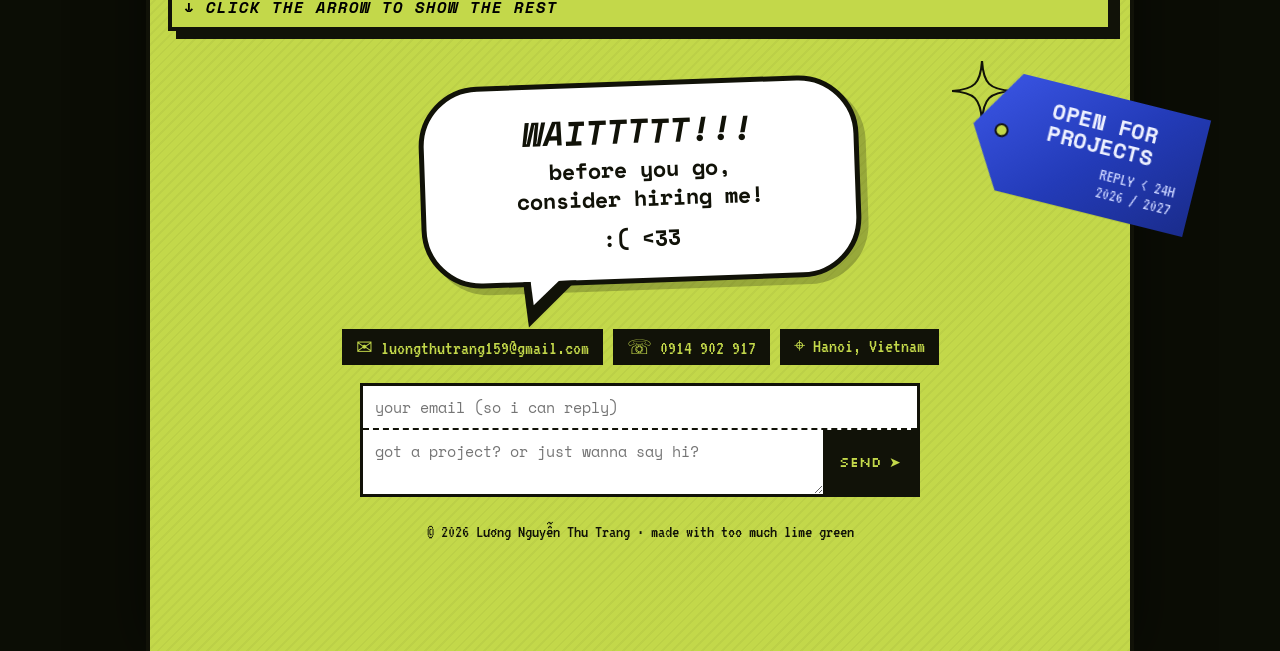
==== commit dd553581: "trang.pod: wider photo crop; mini player says 'play some music' Co-Authored-By: Claude Opus 5.5 <nor" ====
--- a/zine/index.html
+++ b/zine/index.html
@@ -156,7 +156,7 @@
   <div class="mini-list" id="mini-list" hidden><p class="mini-lh">&gt;&gt; BANGER MUSIC !!</p><ol id="tracks"></ol></div>
   <div class="mini-bar">
     <span class="mini-ico" aria-hidden="true">♪</span>
-    <span class="mini-now" id="now">music off</span>
+    <span class="mini-now" id="now">play some music ♪</span>
     <button type="button" data-m="prev" aria-label="Previous song">⏮</button>
     <button type="button" data-m="play" class="mini-play" aria-label="Play">▶</button>
     <button type="button" data-m="next" aria-label="Next song">⏭</button>
--- a/zine/zine.css
+++ b/zine/zine.css
@@ -251,7 +251,7 @@
 .pod { position: relative; display: block; width: 150px; height: 170px; margin-top: -6px; perspective: 600px; }
 .pod-in, .pod-lid { position: absolute; inset: 0; border-radius: 50% 50% 46% 46% / 56% 56% 44% 44%; border: 5px solid var(--ink); }
 .pod-in { background: var(--ink); display: grid; place-items: center; overflow: hidden; }
-.pod-in img { position: absolute; inset: 0; width: 100%; height: 100%; object-fit: cover; object-position: 50% 30%; }   /* the photo fills the whole egg */
+.pod-in img { position: absolute; inset: 0; width: 100%; height: 100%; object-fit: cover; object-position: 50% 40%; }   /* the photo fills the whole egg */
 .pix-face { width: 100%; height: 100%; background:
     radial-gradient(circle at 34% 44%, var(--ink) 0 6px, transparent 7px), radial-gradient(circle at 66% 44%, var(--ink) 0 6px, transparent 7px),
     radial-gradient(circle at 28% 62%, #f29a9a 0 7px, transparent 8px), radial-gradient(circle at 72% 62%, #f29a9a 0 7px, transparent 8px),
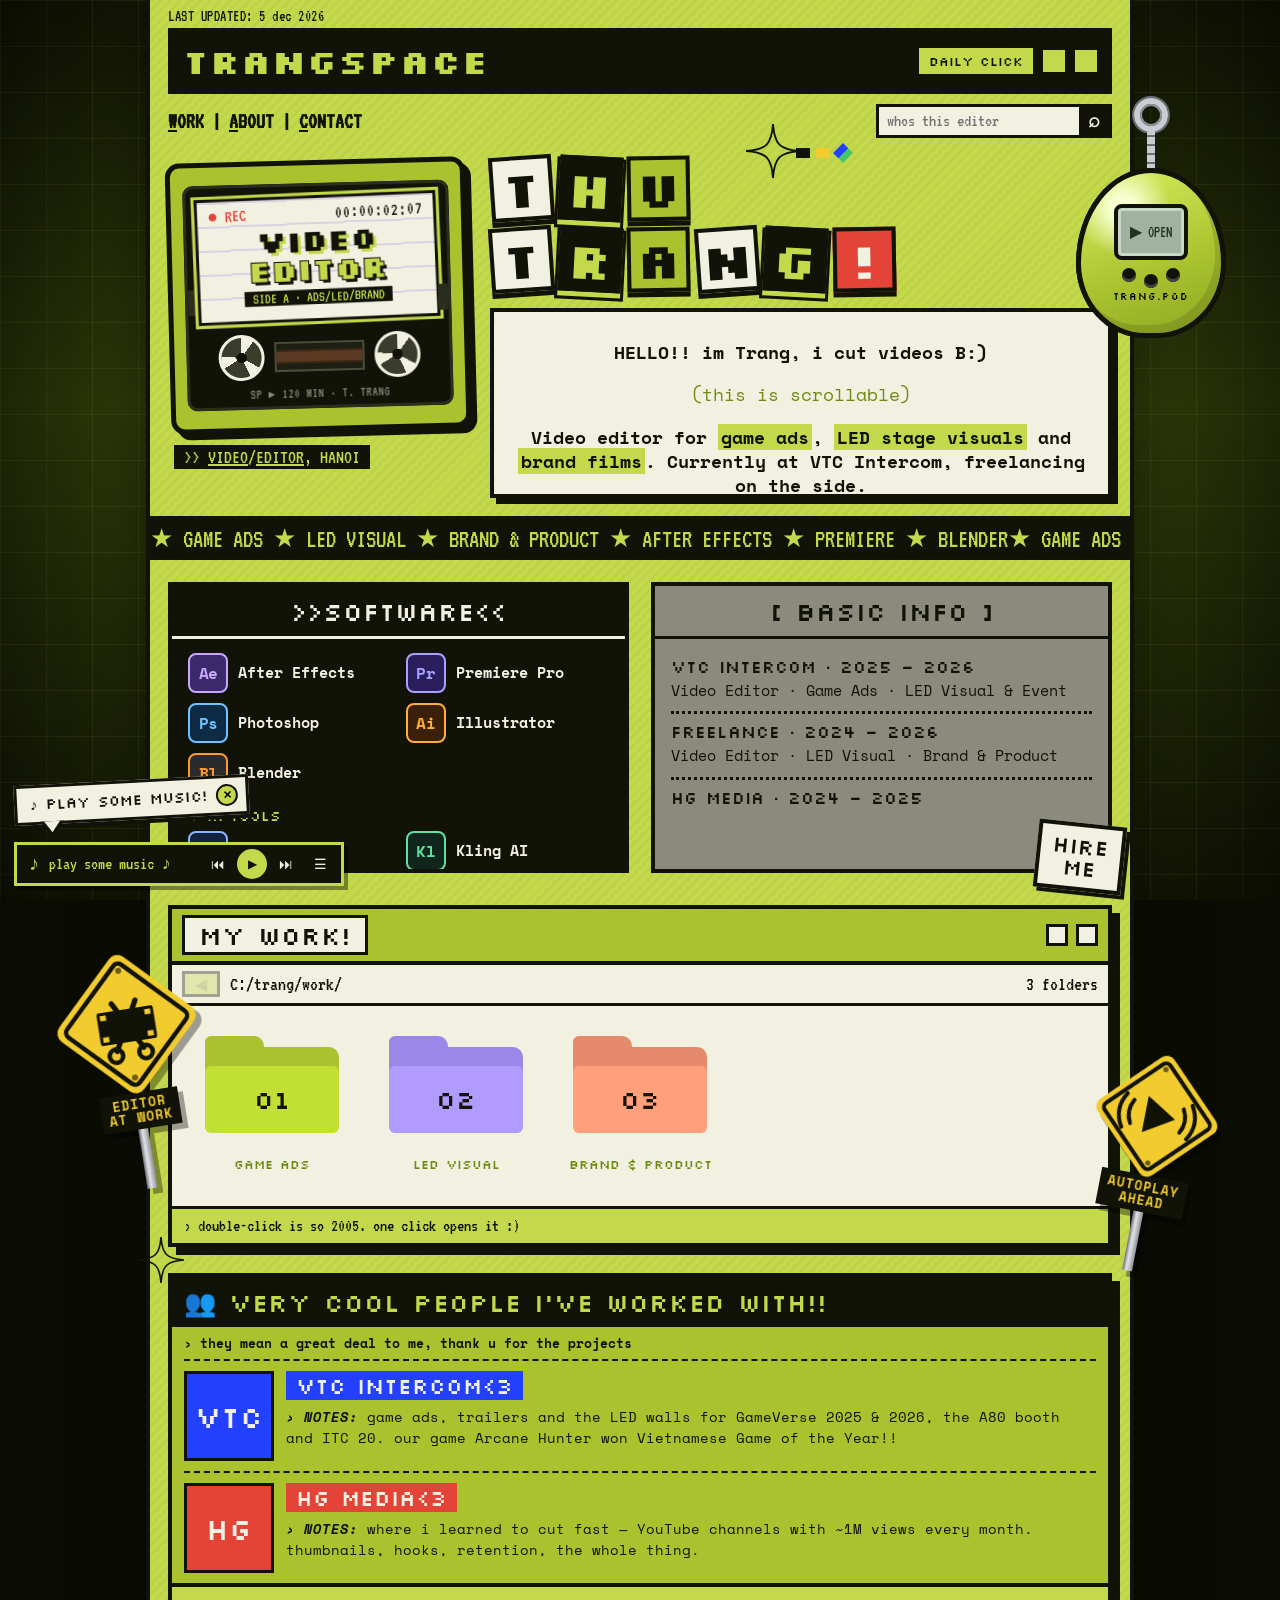
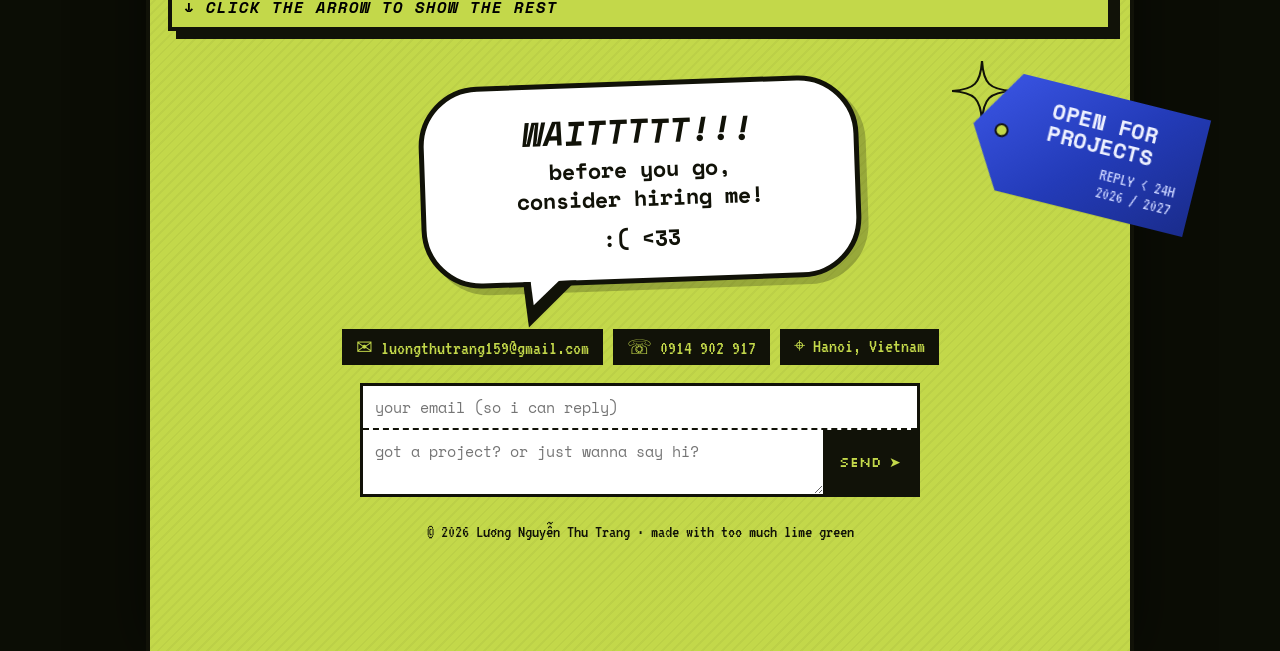
==== commit d5107e1c: "TRANGSPACE: first-visit 'play some music!' note with an arrow at the player Co-Authored-By: Claude O" ====
--- a/zine/index.html
+++ b/zine/index.html
@@ -153,6 +153,7 @@
 </div>
 <!-- mini music player, bottom-left corner -->
 <aside class="mini" id="mini" aria-label="Music player">
+  <p class="mini-tip" id="mini-tip" hidden>♪ play some music! <button type="button" data-tip-x aria-label="Hide this tip">✕</button></p>
   <div class="mini-list" id="mini-list" hidden><p class="mini-lh">&gt;&gt; BANGER MUSIC !!</p><ol id="tracks"></ol></div>
   <div class="mini-bar">
     <span class="mini-ico" aria-hidden="true">♪</span>
--- a/zine/zine.css
+++ b/zine/zine.css
@@ -311,3 +311,15 @@
   .ui-glyphs, .sp1 { display: none; }
 }
 @media (prefers-reduced-motion: reduce) { .charm, .lid-txt { animation: none; } }
+
+/* first-visit note pointing at the music player */
+.mini-tip[hidden] { display: none; }
+.mini-tip { position: absolute; left: 0; bottom: calc(100% + 22px); margin: 0; display: flex; align-items: center; gap: 8px; white-space: nowrap;
+  background: var(--cream); color: var(--ink); border: 3px solid var(--ink); box-shadow: 4px 4px 0 var(--ink); padding: 6px 8px 6px 12px;
+  font: 400 15px var(--pix); rotate: -3deg; opacity: 0; translate: 0 10px; transition: opacity .3s, translate .4s cubic-bezier(.2,1.6,.4,1); }
+.mini-tip.show { opacity: 1; translate: 0 0; animation: tip-bob 1.1s .5s ease-in-out infinite alternate; }
+.mini-tip::after { content: ""; position: absolute; left: 22px; top: 100%; width: 0; height: 0;
+  border: 12px solid transparent; border-top: 16px solid var(--ink); border-bottom: 0; }   /* arrow down at the player */
+.mini-tip::before { content: ""; position: absolute; left: 26px; top: 100%; z-index: 1; border: 8px solid transparent; border-top: 11px solid var(--cream); border-bottom: 0; }
+.mini-tip button { border: 2px solid var(--ink); background: var(--lime); width: 22px; height: 22px; padding: 0; font: 700 11px var(--mono); border-radius: 50%; }
+@keyframes tip-bob { to { translate: 0 -5px; } }
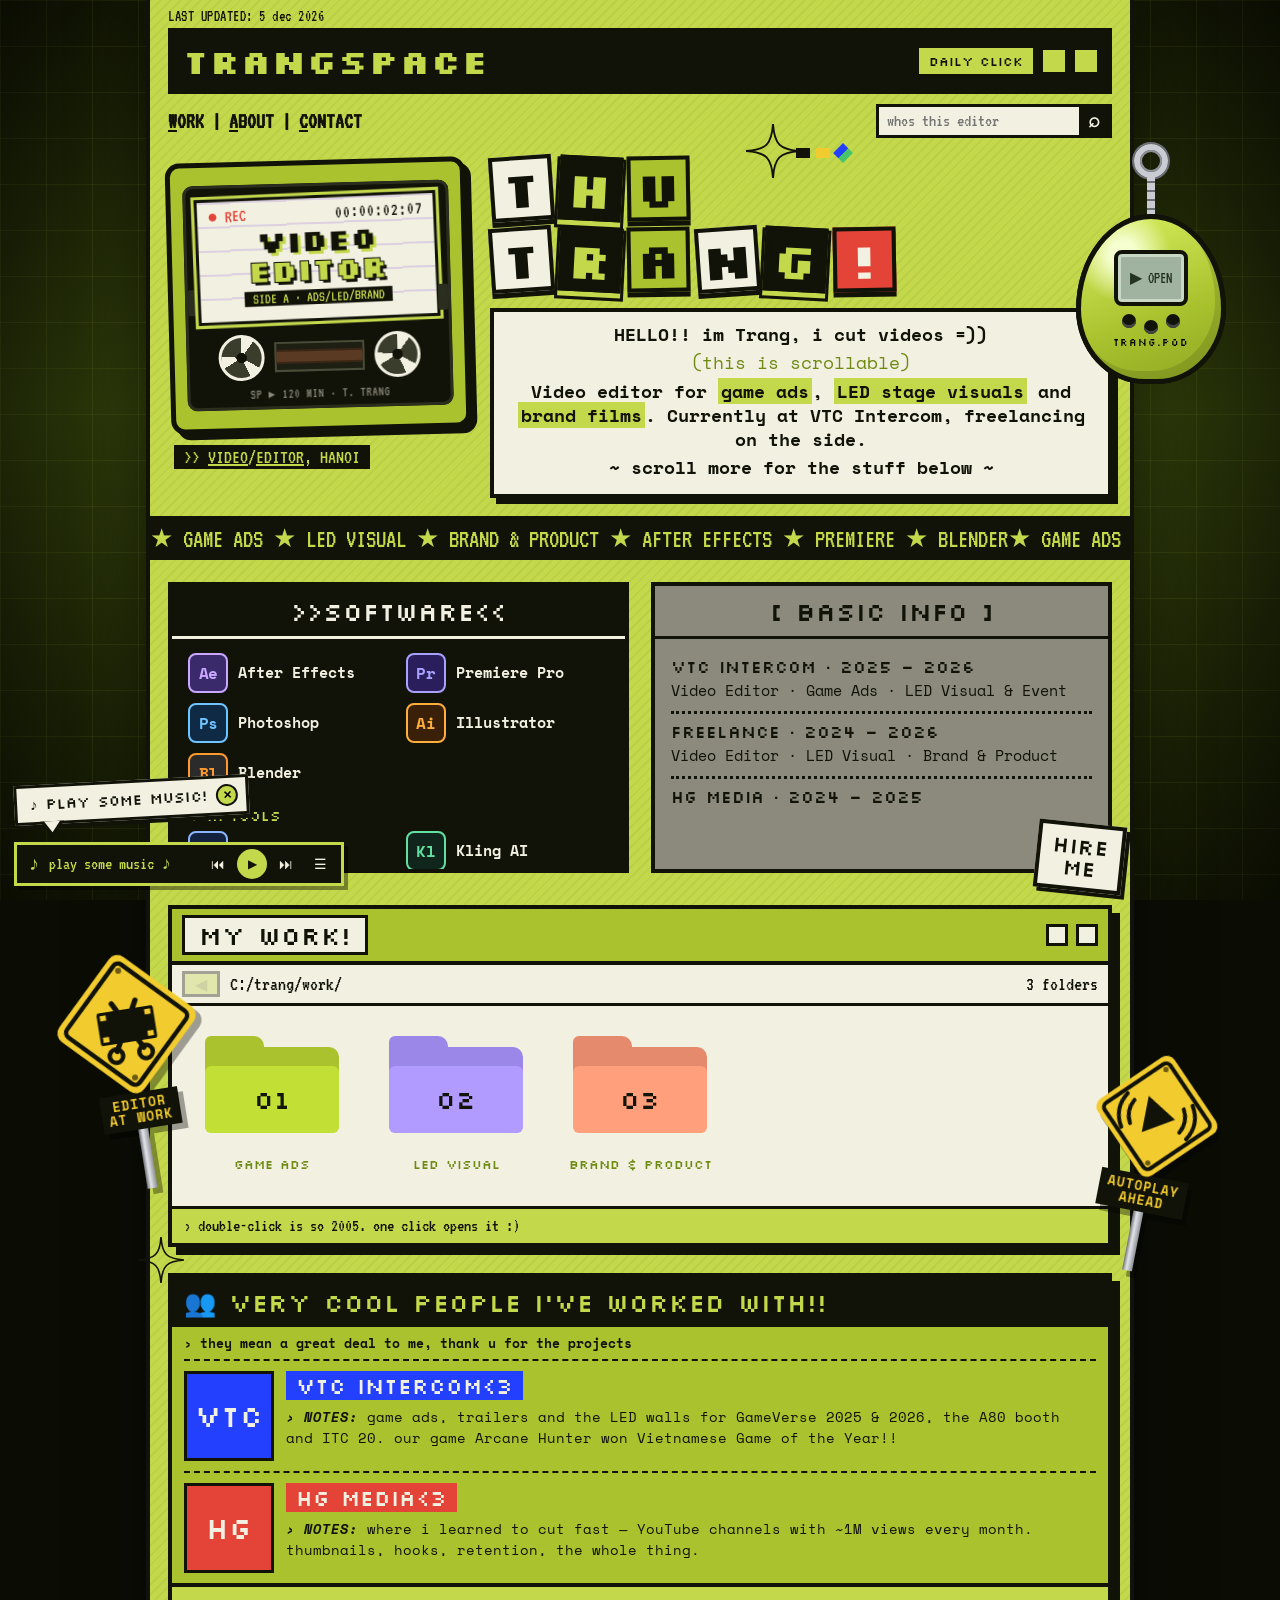
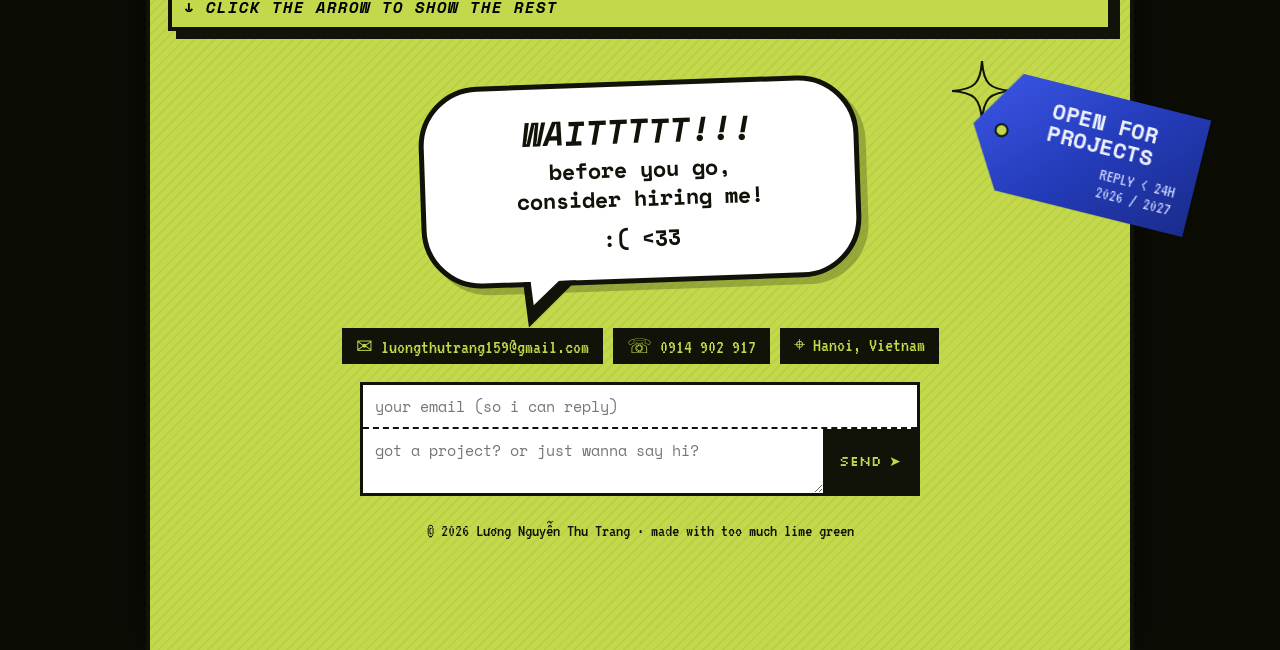
==== commit 09d24445: "TRANGSPACE intro: =)) Co-Authored-By: Claude Opus 5.5 <noreply@anthropic.com> Claude-Session: https:" ====
--- a/zine/index.html
+++ b/zine/index.html
@@ -58,7 +58,7 @@
     <div class="hello">
       <h1 class="keys" aria-label="Thu Trang"><span class="w1"><i>T</i><i>H</i><i>U</i></span><span class="w2"><i>T</i><i>R</i><i>A</i><i>N</i><i>G</i><i class="bang">!</i></span></h1>
       <div class="scrollbox paper" tabindex="0">
-        <p>HELLO!! im Trang, i cut videos B:)</p>
+        <p>HELLO!! im Trang, i cut videos =))</p>
         <p class="hint">(this is scrollable)</p>
         <p>Video editor for <mark>game ads</mark>, <mark>LED stage visuals</mark> and <mark>brand films</mark>. Currently at VTC Intercom, freelancing on the side.</p>
         <p>~ scroll more for the stuff below ~</p>
--- a/zine/zine.css
+++ b/zine/zine.css
@@ -99,9 +99,12 @@
 .keys i:nth-child(3n+1) { rotate: -4deg; } .keys i:nth-child(3n+2) { rotate: 3deg; background: var(--ink); color: var(--lime); border-color: var(--ink); box-shadow: 0 5px 0 var(--lime), 0 5px 0 3px var(--ink); }
 .keys i:nth-child(3n) { rotate: -1deg; background: var(--lime-2); }
 .keys .bang { background: var(--red) !important; color: var(--cream) !important; }
-.keys i:hover { translate: 0 5px; box-shadow: 0 0 0 var(--ink); }   /* press the key */
+.keys i { cursor: pointer; user-select: none; -webkit-user-select: none; touch-action: manipulation; }
+.keys i:hover { translate: 0 2px; }
+.keys i.down { translate: 0 5px; box-shadow: 0 0 0 var(--ink) !important; }   /* pressed (with a click sound) */
 .paper { background: var(--cream); border: 4px solid var(--ink); box-shadow: 6px 6px 0 var(--ink); text-align: center; max-height: 190px; }
 .paper .hint { color: var(--lime-d); font-weight: 400; }
+.paper p { margin: 0 0 4px; }   /* one line after another, no blank lines in between */
 
 .marquee { overflow: hidden; background: var(--ink); color: var(--lime); font: 26px var(--term); white-space: nowrap; border-block: 3px solid var(--ink); }
 .marquee div { display: inline-flex; animation: marq 22s linear infinite; }
@@ -243,8 +246,12 @@
 .g-dia { width: 14px !important; height: 14px !important; rotate: 45deg; background: linear-gradient(90deg, var(--blue) 50%, #46c46a 50%) !important; }
 
 /* keychain */
-.charm { position: absolute; right: -96px; top: -40px; z-index: 6; width: 150px; padding: 0; border: 0; background: none; transform-origin: 75px 0;
+.charm { position: absolute; right: -96px; top: 6px; pointer-events: none; z-index: 6; width: 150px; padding: 0; border: 0; background: none; transform-origin: 75px 0;
   animation: swing 3.2s ease-in-out infinite alternate; }
+.charm-ring, .charm-chain, .pod { pointer-events: auto; }   /* only the keychain itself is grabbable, not its empty box */
+.charm { cursor: grab; touch-action: none; user-select: none; -webkit-user-select: none; }
+.charm.dragging { cursor: grabbing; z-index: 30; }
+.charm.dragging .pod { filter: drop-shadow(10px 14px 0 rgba(0,0,0,.3)); }
 .charm:focus-visible { outline: 3px dashed var(--ink); outline-offset: 4px; }
 .charm-ring { display: block; width: 34px; height: 34px; margin: 0 auto; border: 6px solid #c9ccd2; border-radius: 50%; box-shadow: inset 0 0 0 2px #8d9098, 0 0 0 2px #6b6e75; }
 .charm-chain { display: block; width: 8px; height: 46px; margin: -4px auto 0; background: repeating-linear-gradient(180deg, #c9ccd2 0 7px, #6b6e75 7px 9px); border-radius: 3px; }
@@ -303,10 +310,10 @@
   .charm { right: -40px; } .arrow-sign { right: -20px; }
 }
 @media (max-width: 760px) {
-  .charm { right: 2px; top: -26px; width: 96px; transform-origin: 48px 0; }
+  .charm { right: 2px; top: 4px; width: 96px; transform-origin: 48px 0; }
   .pod { width: 96px; height: 110px; } 
   .lid-screen { width: 48px; height: 38px; } .lid-txt { font-size: 13px; } .lid-btns i { width: 10px; height: 10px; } .pod-hi { font-size: 14px; }
-  .sign-a { left: -16px; top: -70px; width: 90px; } .sign-b { display: none; } .sign figcaption { font-size: 10px; }
+  .sign { display: none; }   /* no free margin on phones: the signs would sit on the back button */
   .arrow-sign { position: relative; right: auto; top: auto; display: block; margin: 0 auto 26px; rotate: -4deg; }
   .ui-glyphs, .sp1 { display: none; }
 }
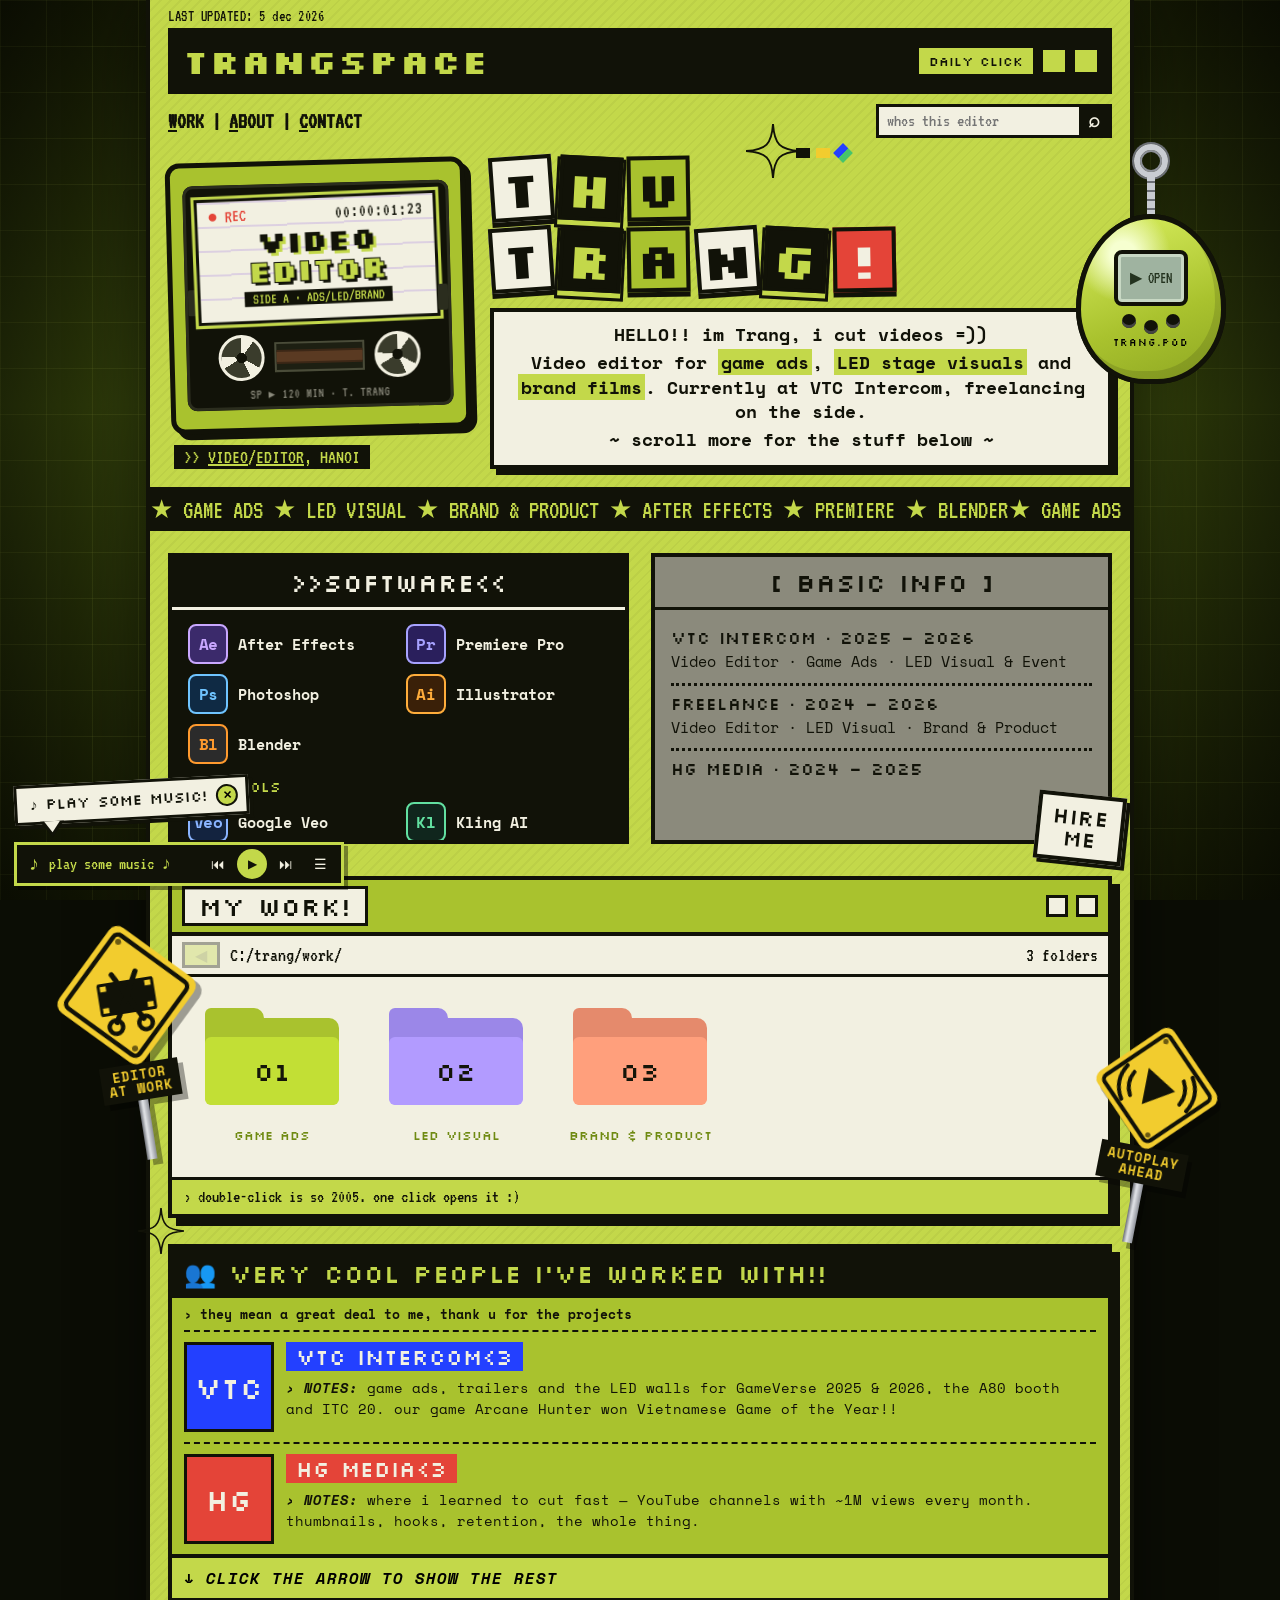
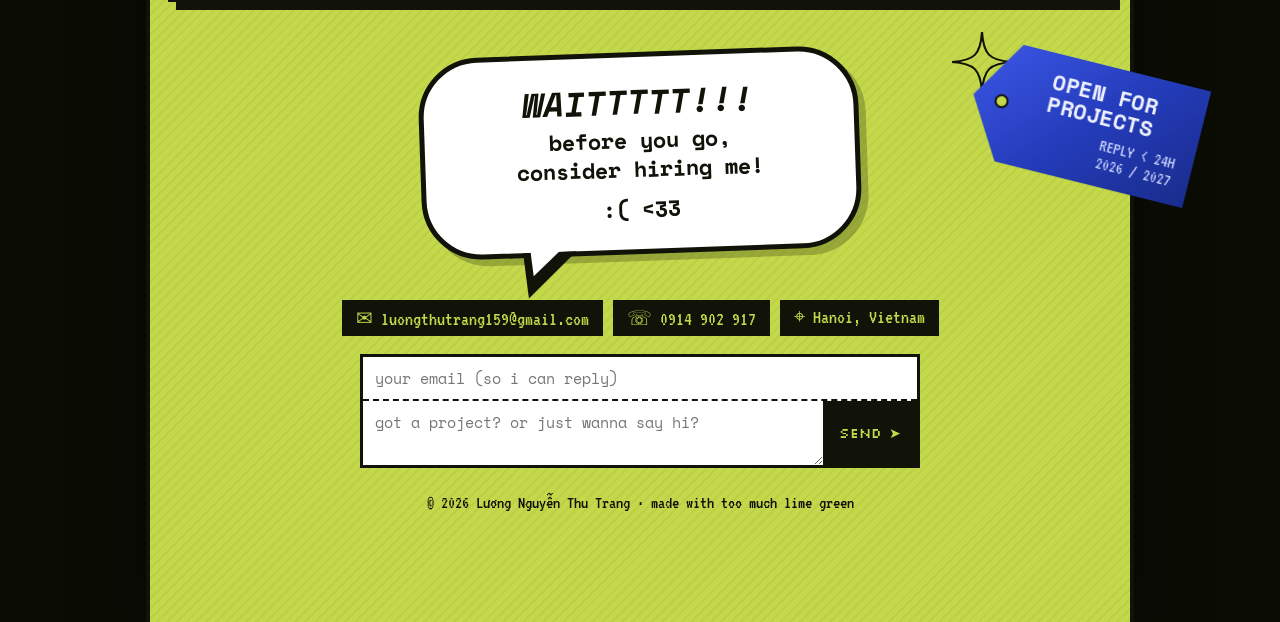
==== commit 0a737c29: "TRANGSPACE intro: drop '(this is scrollable)' Co-Authored-By: Claude Opus 5.5 <noreply@anthropic.com" ====
--- a/zine/index.html
+++ b/zine/index.html
@@ -59,7 +59,6 @@
       <h1 class="keys" aria-label="Thu Trang"><span class="w1"><i>T</i><i>H</i><i>U</i></span><span class="w2"><i>T</i><i>R</i><i>A</i><i>N</i><i>G</i><i class="bang">!</i></span></h1>
       <div class="scrollbox paper" tabindex="0">
         <p>HELLO!! im Trang, i cut videos =))</p>
-        <p class="hint">(this is scrollable)</p>
         <p>Video editor for <mark>game ads</mark>, <mark>LED stage visuals</mark> and <mark>brand films</mark>. Currently at VTC Intercom, freelancing on the side.</p>
         <p>~ scroll more for the stuff below ~</p>
       </div>
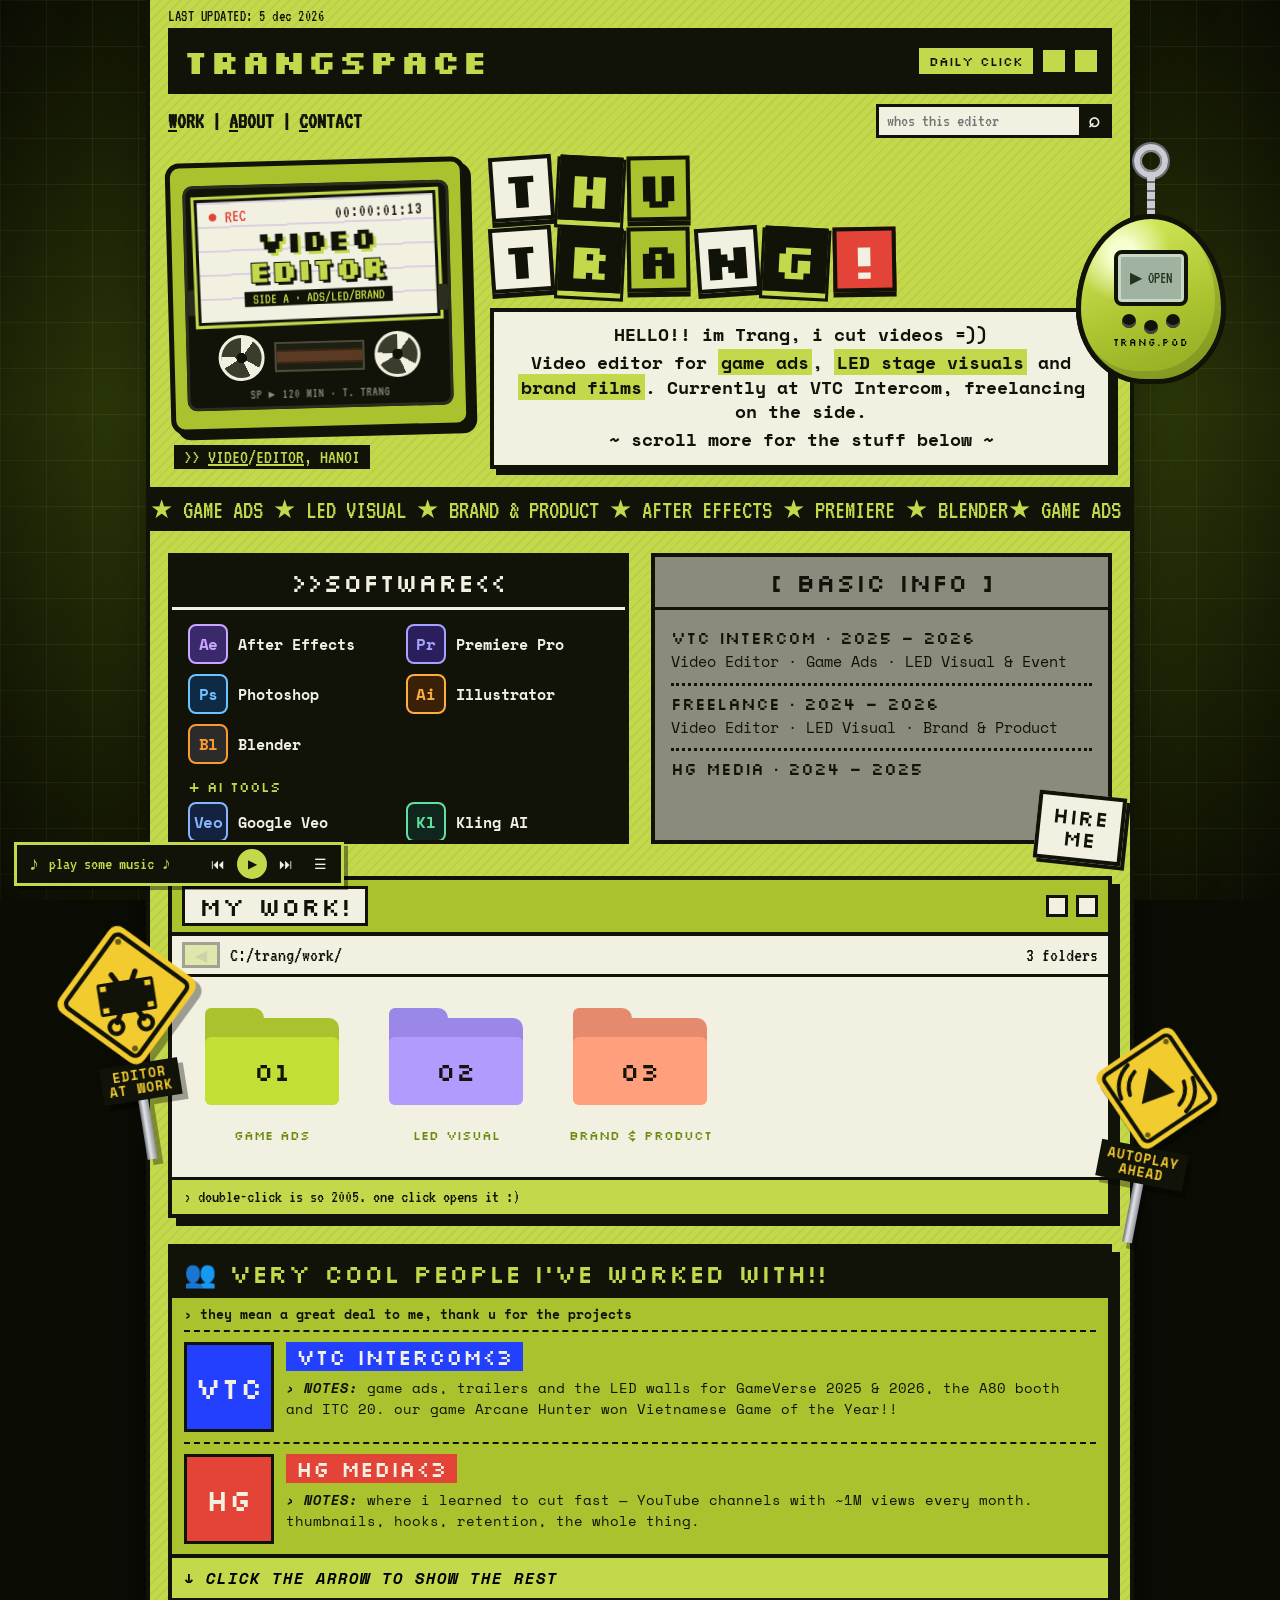
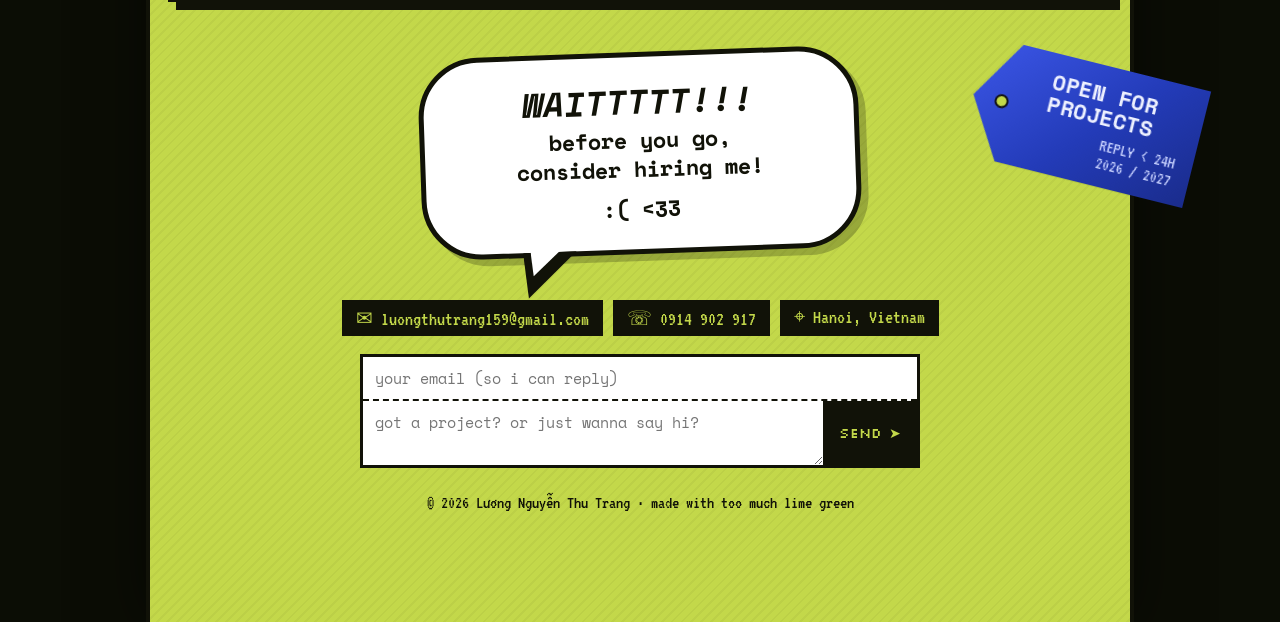
==== commit 585c5177: "TRANGSPACE: remove the sparkles and little UI glyphs Co-Authored-By: Claude Opus 5.5 <noreply@anthro" ====
--- a/zine/index.html
+++ b/zine/index.html
@@ -38,8 +38,6 @@
         <span class="pod-lid" aria-hidden="true"><span class="lid-screen"><span class="lid-txt">▶ OPEN</span></span><span class="lid-btns"><i></i><i></i><i></i></span><span class="lid-brand">trang.pod</span></span>
       </span>
     </button>
-    <svg class="spark sp1" viewBox="0 0 40 40" aria-hidden="true"><path d="M20 0C21 15 25 19 40 20C25 21 21 25 20 40C19 25 15 21 0 20C15 19 19 15 20 0Z"/></svg>
-    <span class="ui-glyphs" aria-hidden="true"><i class="g-sq"></i><i class="g-sq y"></i><i class="g-dia"></i></span>
     <div class="pfp">
       <div class="pfp-frame">
         <div class="tape" role="img" aria-label="VHS tape labelled Video Editor">
@@ -98,7 +96,6 @@
         <g class="sg-ico"><path d="M82 72v56l46-28z"/><path d="M62 82q-10 18 0 36M50 74q-16 26 0 52M138 82q10 18 0 36M150 74q16 26 0 52" fill="none" stroke="#111208" stroke-width="6" stroke-linecap="round"/></g></svg>
       <figcaption>AUTOPLAY<br>AHEAD</figcaption>
     </figure>
-    <svg class="spark sp2" viewBox="0 0 40 40" aria-hidden="true"><path d="M20 0C21 15 25 19 40 20C25 21 21 25 20 40C19 25 15 21 0 20C15 19 19 15 20 0Z"/></svg>
     <div class="xp-title"><h2 id="work-h">MY WORK!</h2><span class="sq" aria-hidden="true"></span><span class="sq" aria-hidden="true"></span></div>
     <div class="xp-bar"><button type="button" id="xp-back" aria-label="Back">◀</button><span id="xp-path">C:/trang/work/</span><span id="xp-count"></span></div>
     <div class="xp-files" id="xp-files" aria-live="polite"></div>
@@ -119,7 +116,6 @@
       <span class="as-t">OPEN FOR<br>PROJECTS</span>
       <span class="as-d">REPLY &lt; 24H<br>2026 / 2027</span>
     </a>
-    <svg class="spark sp3" viewBox="0 0 40 40" aria-hidden="true"><path d="M20 0C21 15 25 19 40 20C25 21 21 25 20 40C19 25 15 21 0 20C15 19 19 15 20 0Z"/></svg>
     <div class="bubble">
       <p class="b1"><i>WAITTTTT!!!</i></p>
       <p class="b2">before you go,<br>consider hiring me!</p>
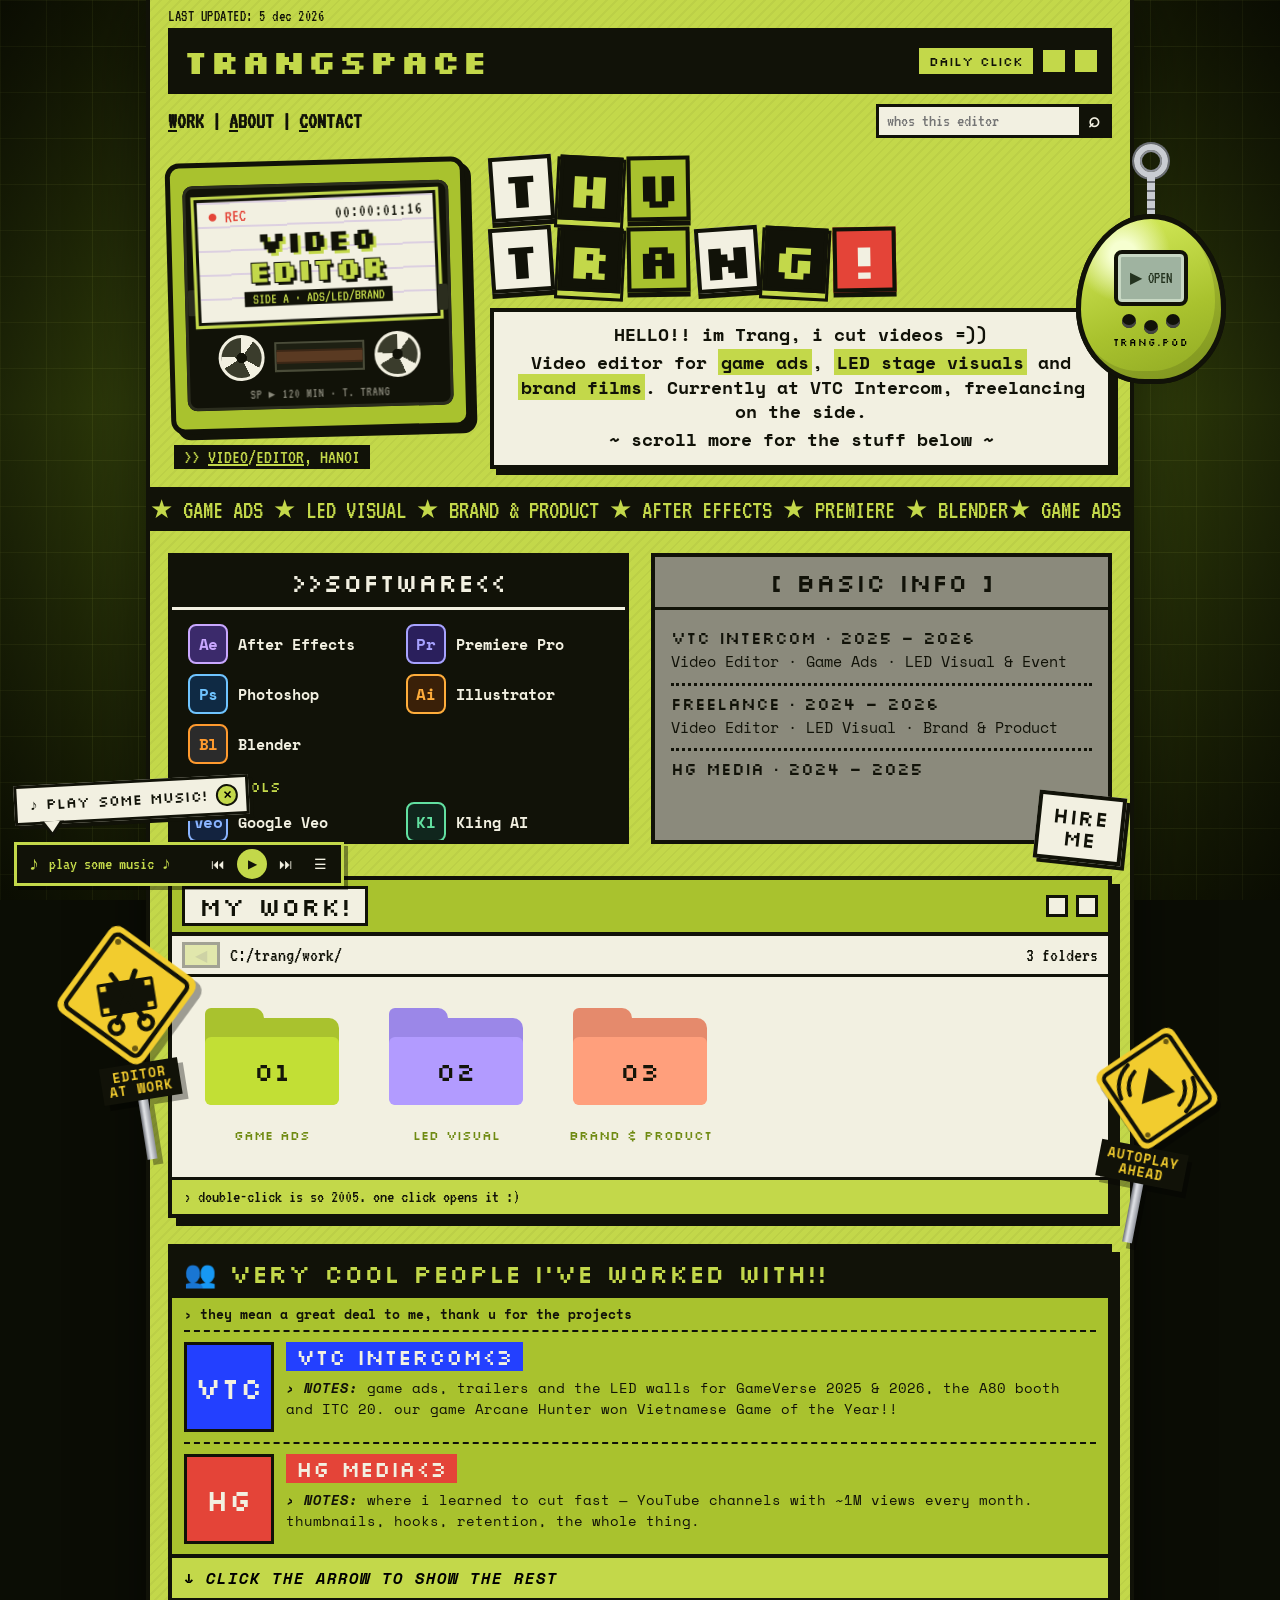
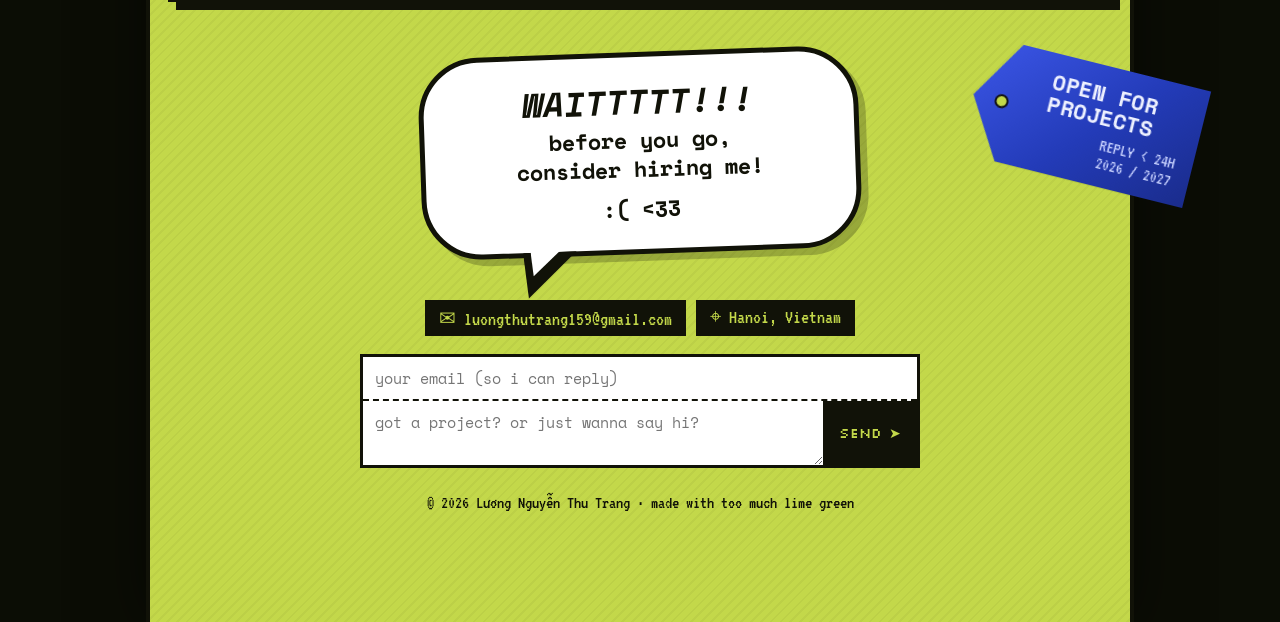
==== commit 41b2d630: "TRANGSPACE: hide phone number for now Co-Authored-By: Claude Opus 5.5 <noreply@anthropic.com> Claude" ====
--- a/zine/index.html
+++ b/zine/index.html
@@ -123,7 +123,7 @@
     </div>
     <div class="contact-pills">
       <button type="button" class="pill" id="mail"></button>
-      <a class="pill" id="tel"></a>
+      <!-- phone hidden for now: <a class="pill" id="tel"></a> -->
       <span class="pill" id="loc"></span>
     </div>
     <form class="ask" id="ask">
